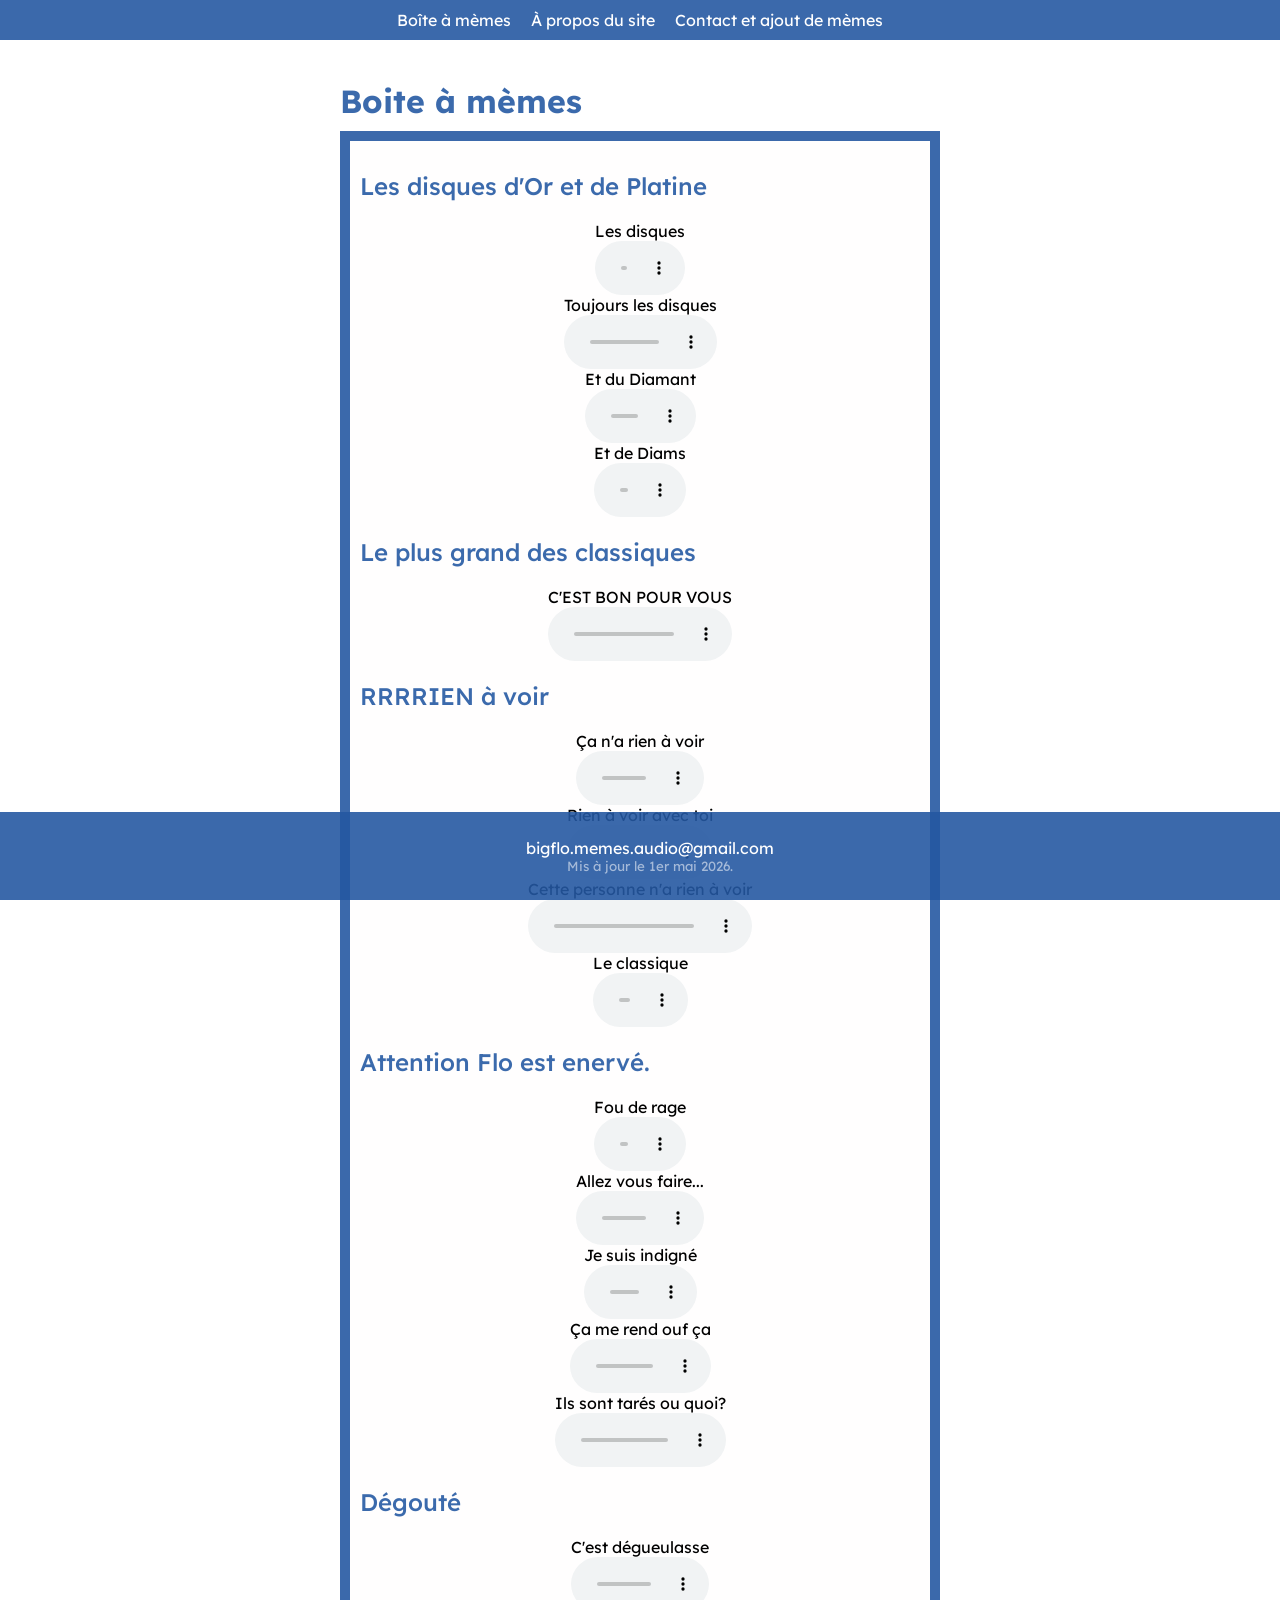
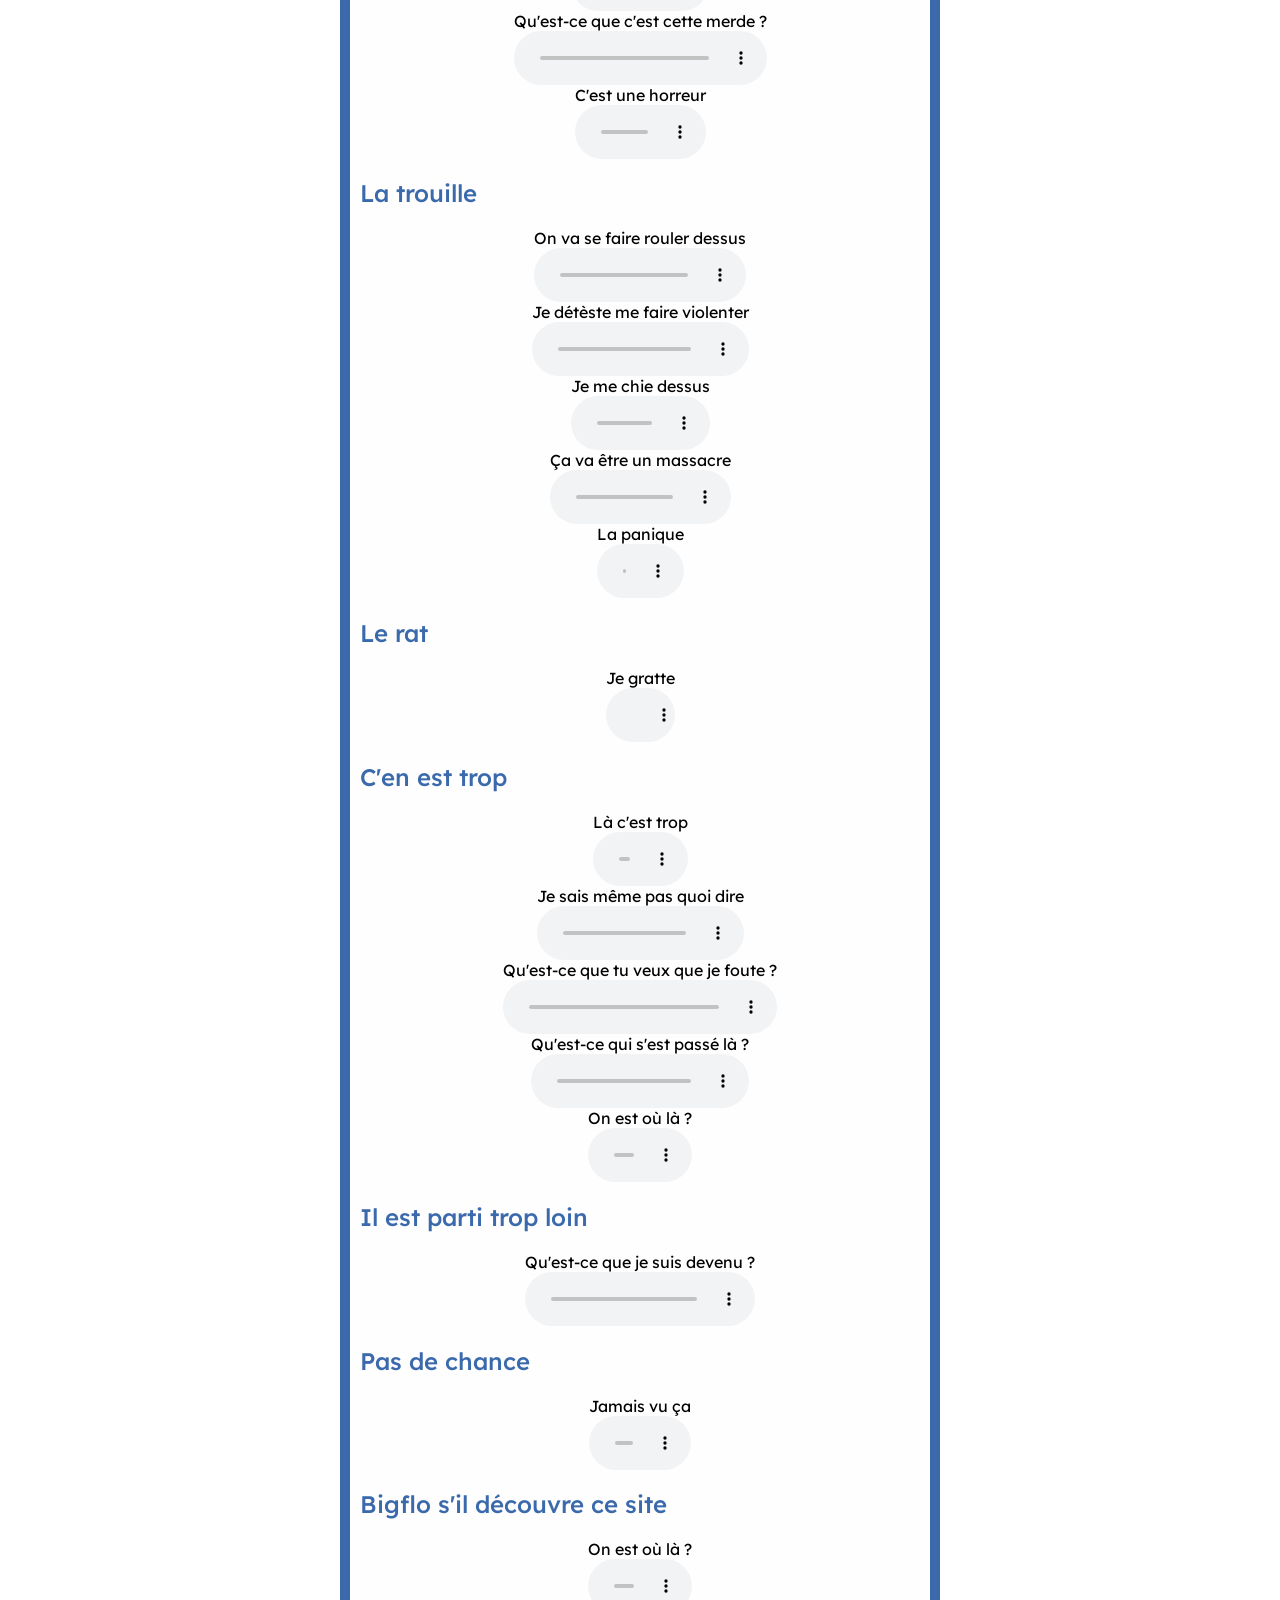
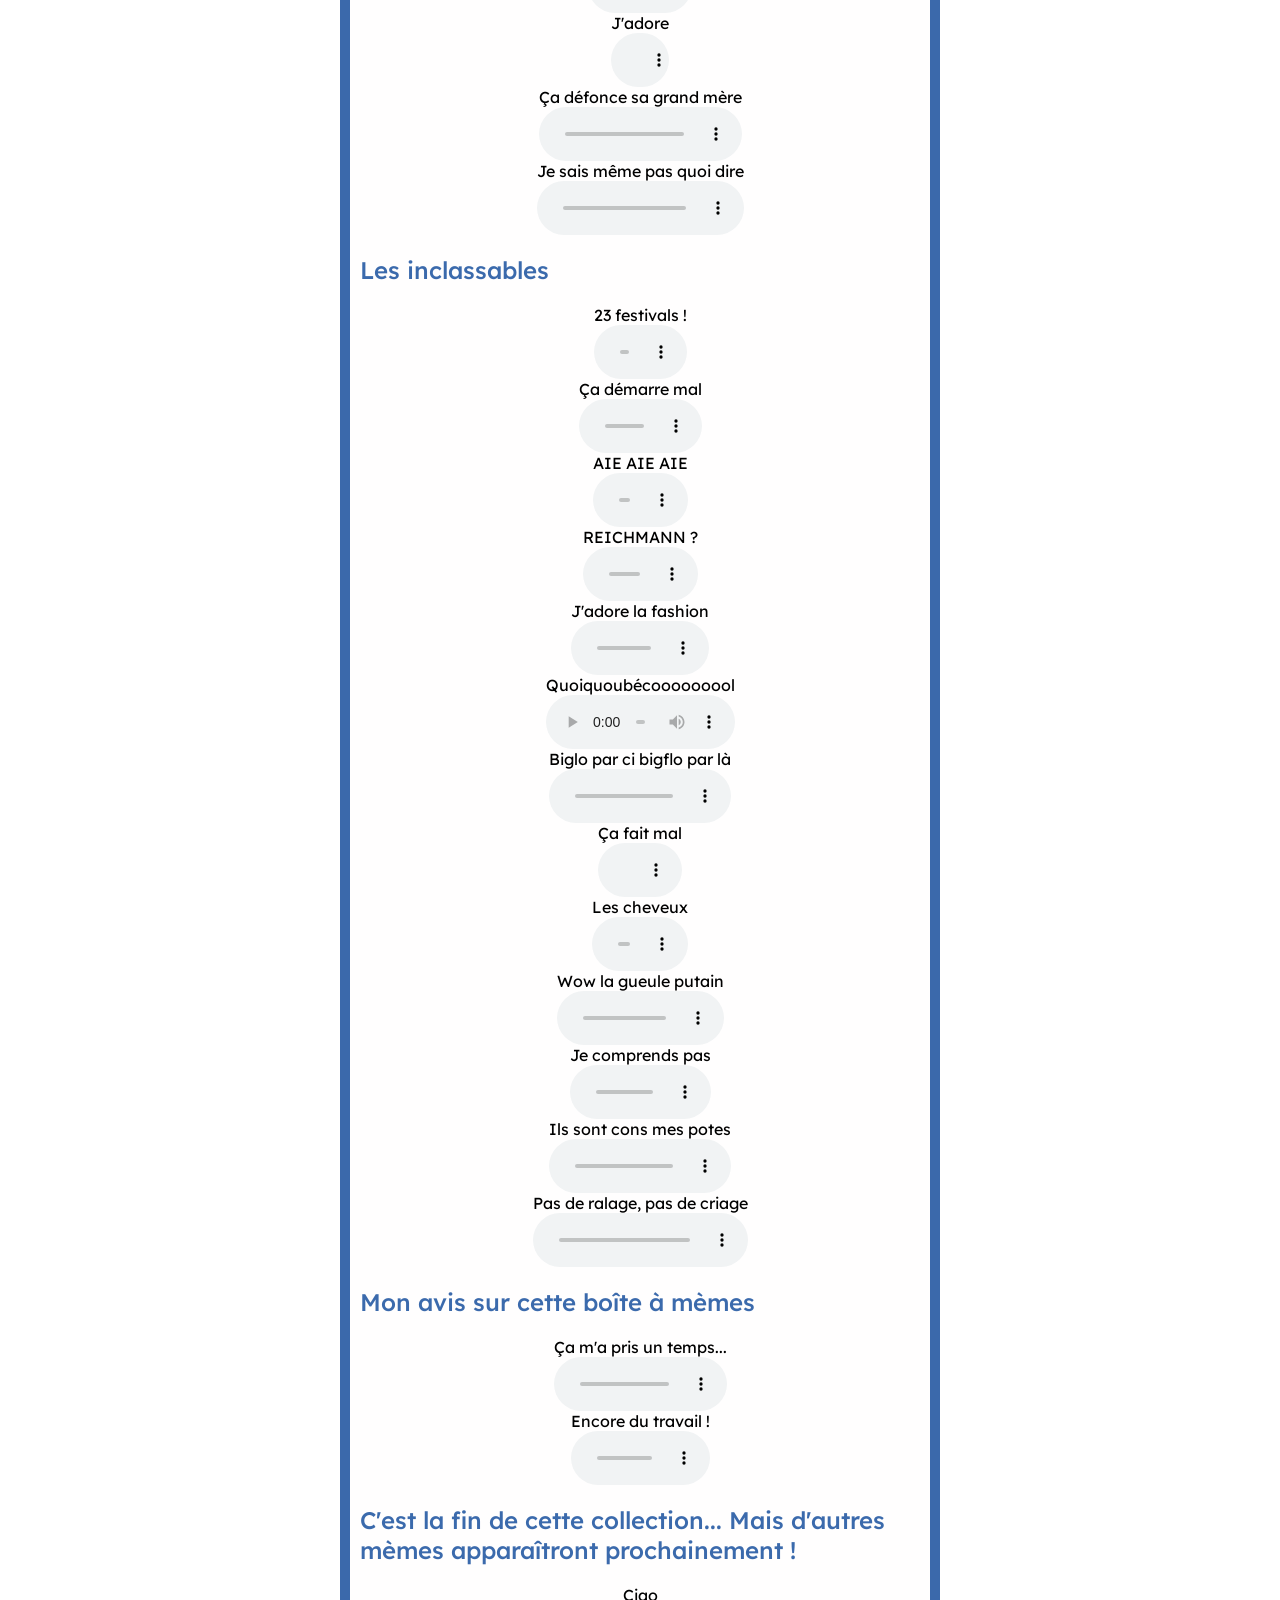
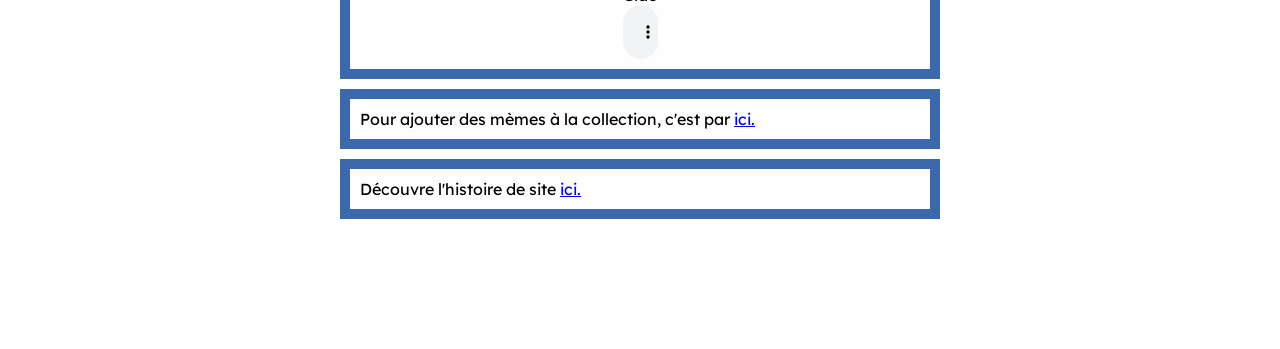
==== index.html @ dd5c03d5 "premier commit" ====
<html lang="fr">

<head>
    <meta charset="UTF-8">
    <meta name="viewport" content="width=device-width, initial-scale=1">
    <!-- options d'affichage: device-width pour largeur de la page = largeur de l’écran, initial-scale=1 → pas de zoom automatique -->
    <title>Bigflo sans contexte</title> <!-- Nom qui apparaitra sur l'onglet du site-->
    <link rel="stylesheet" href="style.css">
    <!--relier fichier de style css au htlm -->
</head>

<body>
    <!-- Barre de navigation : -->
    <nav>
        <div class="onglets">
            <a href="index.html">Boîte à mèmes</a>
            <a href="apropos.html">À propos du site</a><a href="apropos.html#ajout">Contact et ajout de mèmes</a>
        </div>
    </nav>
    <!-- Contenu de la page: -->
    <div class="pagememe">
        <h1 id="titre1">Boite à mèmes</h1>
        <section class="boite">
            <h2 id="titre2"> Les disques d'Or et de Platine</h2>
            <figure>
                <figcaption>Les disques</figcaption>
                <audio controls src="vocaux/Flo Disques  2.mp3"></audio>
            </figure>
            <figure>
                <figcaption>Toujours les disques </figcaption>
                <audio controls src="vocaux/Flo Disque.mp3"></audio>
            </figure>
            <figure>
                <figcaption>Et du Diamant</figcaption>
                <audio controls src="vocaux/Flo toujours disques .mp3"></audio>
            </figure>
            <figure>
                <figcaption>Et de Diams</figcaption>
                <audio controls src="vocaux/ajout 2/disque de diams.m4a"></audio>
            </figure>
            <h2 id="titre2">Le plus grand des classiques</h2>
            <figure>
                <figcaption>C'EST BON POUR VOUS</figcaption>
                <audio controls src="vocaux/Flo C'est Bon Pour Voir.mp3"></audio>
            </figure>
            <h2 id="titre2">RRRRIEN à voir</h2>
            <figure>
                <figcaption>Ça n'a rien à voir</figcaption>
                <audio controls src="vocaux/ajout 2/ca n'a rien à voir.mp3"></audio>
            </figure>
            <figure>
                <figcaption>Rien à voir avec toi</figcaption>
                <audio controls src="vocaux/ajout 2/ca n'a rien à voir avec toi.mp3"></audio>
            </figure>
            <figure>
                <figcaption>Cette personne n'a rien à voir</figcaption>
                <audio controls src="vocaux/ajout 2/cette personne n'a rien à voir.mp3"></audio>
            </figure>
            <figure>
                <figcaption>Le classique</figcaption>
                <audio controls src="vocaux/ajout 2/ca n'a rien à voir.mp3"></audio>
            </figure>
            <h2 id="titre2"> Attention Flo est enervé.</h2>
            <figure>
                <figcaption>Fou de rage</figcaption>
                <audio controls src="vocaux/Flo Fou De Rage.mp3"></audio>
            </figure>
            <figure>
                <figcaption>Allez vous faire...</figcaption>
                <audio controls src="vocaux/Flo Allez Vous Faire.mp3"></audio>
            </figure>
            <figure>
                <figcaption>Je suis indigné</figcaption>
                <audio controls src="vocaux/Flo ça me rend fou .mp3"></audio>
            </figure>
            <figure>
                <figcaption>Ça me rend ouf ça</figcaption>
                <audio controls src="vocaux/Flo Rend Ouf.mp3"></audio>
            </figure>
            <figure>
                <figcaption>Ils sont tarés ou quoi?</figcaption>
                <audio controls src="vocaux/Flo tarés Ou Quoi Kan.mp3"></audio>
            </figure>
            <h2 id="titre2"> Dégouté</h2>
            <figure>
                <figcaption>C'est dégueulasse</figcaption>
                <audio controls src="vocaux/Flo dégueulasse Ça Ptn.mp3"></audio>
            </figure>
            <figure>
                <figcaption>Qu'est-ce que c'est cette merde ?</figcaption>
                <audio controls src="vocaux/Flo Merde.mp3"></audio>
            </figure>
            <figure>
                <figcaption>C'est une horreur</figcaption>
                <audio controls src="vocaux/Flo C'est Une Horreur.mp3"></audio>
            </figure>
            <h2 id="titre2"> La trouille</h2>
            <figure>
                <figcaption>On va se faire rouler dessus</figcaption>
                <audio controls src="vocaux/Flo rouler Dessus.mp3"></audio>
            </figure>
            <figure>
                <figcaption>Je détèste me faire violenter</figcaption>
                <audio controls src="vocaux/Flo déteste violenter .mp3"></audio>
            </figure>
            <figure>
                <figcaption>Je me chie dessus</figcaption>
                <audio controls src="vocaux/Flo Je Me chie Dessus(1).mp3"></audio>
            </figure>
            <figure>
                <figcaption>Ça va être un massacre</figcaption>
                <audio controls src="vocaux/ajout 2/6 ça va être un massacre (1).mp3"></audio>
            </figure>
            <figure>
                <figcaption>La panique</figcaption>
                <audio controls src="vocaux/Flo En Panique Totale.mp3"></audio>
            </figure>
            <h2 id="titre2"> Le rat</h2>
            <figure>
                <figcaption>Je gratte</figcaption>
                <audio controls src="vocaux/Flo je gratte.mp3"></audio>
            </figure>
            <h2 id="titre2"> C'en est trop</h2>
            <figure>
                <figcaption>Là c'est trop</figcaption>
                <audio controls src="vocaux/Flo La C'est Trop La.mp3"></audio>
            </figure>
            <figure>
                <figcaption>Je sais même pas quoi dire</figcaption>
                <audio controls src="vocaux/Flo Je Sais MM Pas Quoi Dire.mp3"></audio>
            </figure>
            <figure>
                <figcaption>Qu'est-ce que tu veux que je foute ?</figcaption>
                <audio controls src="vocaux/Flo Qu'est Ce Que Tu Veux Que Je Foute Avec Ça.mp3"></audio>
            </figure>
            <figure>
                <figcaption>Qu'est-ce qui s'est passé là ?</figcaption>
                <audio controls src="vocaux/Flo qu'est Ce Qui S'est Passé La.mp3"></audio>
            </figure>
            <figure>
                <figcaption>On est où là ?</figcaption>
                <audio controls src="vocaux/Flo Non Mais La On Est Où La.mp3"></audio>
            </figure>
            <h2 id="titre2"> Il est parti trop loin</h2>
            <figure>
                <figcaption>Qu'est-ce que je suis devenu ?</figcaption>
                <audio controls src="vocaux/Flo qu'est ce que je suis devenu .mp3"></audio>
            </figure>
            <h2 id="titre2"> Pas de chance</h2>
            <figure>
                <figcaption>Jamais vu ça</figcaption>
                <audio controls src="vocaux/Flo Jamais Vu Ça.mp3"></audio>
            </figure>
            <h2 id="titre2"> Bigflo s'il découvre ce site</h2>
            <figure>
                <figcaption>On est où là ?</figcaption>
                <audio controls src="vocaux/Flo Non Mais La On Est Où La.mp3"></audio>
            </figure>
            <figure>
                <figcaption>J'adore</figcaption>
                <audio controls src="vocaux/Flo Fou Avec Ça J'adore.mp3"></audio>
            </figure>
            <figure>
                <figcaption>Ça défonce sa grand mère</figcaption>
                <audio controls src="vocaux/Flo Defince Sa Gm.mp3"></audio>
            </figure>
            <figure>
                <figcaption>Je sais même pas quoi dire</figcaption>
                <audio controls src="vocaux/ajout 2/Flo Je Sais MM Pas Quoi Dire.mp3"></audio>
            </figure>
            <h2 id="titre2"> Les inclassables</h2>
            <figure>
                <figcaption>23 festivals !</figcaption>
                <audio controls src="vocaux/Flo 23 Fest.mp3"></audio>
            </figure>
            <figure>
                <figcaption>Ça démarre mal</figcaption>
                <audio controls src="vocaux/ajout 2/Flo Ça Démarre Mal.mp3"></audio>
            </figure>
            <figure>
                <figcaption>AIE AIE AIE</figcaption>
                <audio controls src="vocaux/3 aie aie aie aie aie .mp3"></audio>
            </figure>
            <figure>
                <figcaption>REICHMANN ?</figcaption>
                <audio controls src="vocaux/REICHMANN.mp3"></audio>
            </figure>
            <figure>
                <figcaption>J'adore la fashion</figcaption>
                <audio controls src="vocaux/Flo Fashiob.mp3"></audio>
            </figure>
            <figure>
                <figcaption>Quoiquoubécooooooool</figcaption>
                <audio controls src="vocaux/Flo Cooool.mp3"></audio>
            </figure>
            <figure>
                <figcaption>Biglo par ci bigflo par là</figcaption>
                <audio controls src="vocaux/Flo bigflo par ci par la .mp3"></audio>
            </figure>
            <figure>
                <figcaption>Ça fait mal</figcaption>
                <audio controls src="vocaux/ajout 2/Flo la Ça Fait Mal.mp3"></audio>
            </figure>
            <figure>
                <figcaption>Les cheveux</figcaption>
                <audio controls src="vocaux/Flo Pas Teint Cheveux.mp3"></audio>
            </figure>
            <figure>
                <figcaption>Wow la gueule putain</figcaption>
                <audio controls src="vocaux/ajout 2/wow la gueule putain.mp3"></audio>
            </figure>
            <figure>
                <figcaption>Je comprends pas</figcaption>
                <audio controls src="vocaux/ajout 2/2 je comprends pas.mp3"></audio>
            </figure>
            <figure>
                <figcaption>Ils sont cons mes potes</figcaption>
                <audio controls src="vocaux/Flo Cons Mes Potes.mp3"></audio>
            </figure>
            <figure>
                <figcaption>Pas de ralage, pas de criage</figcaption>
                <audio controls src="vocaux/Flo Pas De Ralage.mp3"></audio>
            </figure>
            <h2 id="titre2"> Mon avis sur cette boîte à mèmes</h2>
            <figure>
                <figcaption>Ça m'a pris un temps...</figcaption>
                <audio controls src="vocaux/Flo Ça M'a Pris Un Tps.mp3"></audio>
            </figure>
            <figure>
                <figcaption>Encore du travail !</figcaption>
                <audio controls src="vocaux/ajout 2/encore du boulot.mp3"></audio>
            </figure>
            <h2 id="titre2"> C'est la fin de cette collection... Mais d'autres mèmes apparaîtront prochainement ! </h2>

            <figure>
                <figcaption>Ciao</figcaption>
                <audio controls src="vocaux/Flo Voilà Ciao.mp3"></audio>
            </figure>
        </section>
        <section class="boite">
            Pour ajouter des mèmes à la collection, c'est par <a href="apropos.html#ajout">ici. </a>
        </section>
        <section class="boite">
            Découvre l'histoire de site <a href="apropos.html">ici. </a>
        </section>
    </div>


    <!-- Pied de page -->
    <footer>
        <p>
            <a class="mail" href="mailto:bigflo.memes.audio@gmail.com">bigflo.memes.audio@gmail.com</a>
            <br>
            <small>Mis à jour le 1er mai 2026.</small>
        </p>
    </footer>
</body>

</html>
---- style.css ----
@import url('https://fonts.googleapis.com/css2?family=Lexend+Deca:wght@100..900&display=swap');

.pagememe {
    width: 100%;
    max-width: 800px;
    margin: 0 auto;
    padding: 20px;
}

figure {
    width: 100%;
    max-width: 600px;
    margin: 0 auto;
}

audio {
    width: 100%;
}

/* Ca c'est pour toute la page visible: */
body {
    background-color: #ffffff;
    padding: 0;
    margin: 0;
    color: #000000;
    font-family: "Lexend Deca", sans-serif;
    padding-bottom: 100px;
    min-height: 100vh;
    display: flex;
    flex-direction: column;
}


.page {
    max-width: 800px;
    /* largeur du bloc */
    margin: 30px auto 100px auto;
    /* en haut| à droite | en bas | à gauche */
    padding: 10px 30px 30px 30px;
    background-color: #f2f2f2;
}

.boite {
    background-color: #fffefec4;
    /* text-align: center;*/
    border: 10px solid #2458a2e4;
    max-width: 600px;
    /* largeur du bloc */
    margin: 10px auto 10px auto;
    /* en haut/ à droite / en bas / à gauche */
    padding: 10px 10px 10px 10px;
}

.boite2 {
    background-color: #2458a2e4;
    /* text-align: center;*/
    max-width: 400px;
    /* largeur du bloc */
    margin: 20px auto 20px auto;
    /* en haut/ à droite / en bas / à gauche */
    padding: 30px 30px 30px 30px;
    color: #ffffff;
}



/* Des marges autour de la page visible */

/* Barre de navigation */
nav {
    display: flex;
    /* on met tous les boutons sur une ligne */
    flex-wrap: wrap;
    /* passage à la ligne s'il y a pas assez de place sur une ligne */
    justify-content: center;
    /* pour centrer les boutons horizontalement */
    position: sticky;
    top: 0;
    background-color: #2458a2e4;
    color: #ffffff;
    margin: 0px 0px;
    /*pour avoir la barre collée au bord */
    width: 100%;
    padding: 10px 20px;
    box-sizing: border-box;
    /*largeur de la barre  */
    /*
    border-top: 5px solid #000000;
    border-bottom: 5px solid #000000;
    /*pour avoir des barres autour de la barre de navigation */

}


nav .onglets {
    cursor: pointer;
    display: flex;
    gap: 20px;
    /* espace entre chaque noms de lien */
}

nav a:hover {
    color: #7900fa;
    /* couleur du texte quand la souris passe sur le lien*/
}

nav a {
    text-decoration: none;
    /*sans ça c'est sousligné*/
    color: #ffffff;
    /*sans ça c'est bleu*/
}

nav .buttons button {
    padding: 20px 20px;
    color: #fff;
    border: none;
    font-size: 20px;
    cursor: pointer;
    /* souris passe en main si sur le bouton*/
    outline: none;
}

/* Fin de la barre de navigation */


figure {
    width: fit-content;
    margin: 0 auto;
    /* centre le bloc entier */
    text-align: left;
    /* texte collé à gauche */
}

.pagememe {
    max-width: 600px;
    margin: auto;
}

h1 {
    margin-bottom: 10px;
}

h1,
h2 {
    color: #2458a2e4;
}

h2 {
    font-weight: 500;
    color: #2458a2e4;
}

header {
    text-align: center;
    /* centre horizontalement le texte */
}

img {
    object-fit: cover;
    vertical-align: middle;
}

.petite {
    width: 100%;
    max-width: 200px;
}

.moyenne {
    width: 100%;
    max-width: 400px;
}

.intermediaire {
    width: 100%;
    max-width: 300px;
}


.colonnes {
    padding: 0 15px;
    display: flex;
    /* parce que c'est un site pour flex (non) */
    flex-wrap: wrap;
    align-items: center;
    justify-content: space-around;
    gap: 5rem;
}

.aboutme {
    flex: 1;
    text-align: justify;

}

/* Fin du header */

/* Pied de page */
footer {
    position: fixed;
    bottom: 0;
    left: 0;
    width: 100%;
    background-color: #2458a2e4;
    color: #ffffff8a;
    text-align: center;
    padding: 10px;

}

footer .mail {
    text-decoration: none;
    /*sans ça c'est sousligné*/
    color: #ffffff;
    /*sans ça c'est bleu*/
}

footer .mail:hover {
    color: #7900fa;
    /* couleur du texte quand la souris passe sur le lien*/
}

h1 {
    color: #2458a2e4;
}

/* Fin du pied de page */

/* version pour les petits ecrans, per ex des telephones: */
@media screen and (max-width: 700px) {

    * {
        box-sizing: border-box;
    }

    html,
    body {
        overflow-x: hidden;
    }

    body {
        background-color: #f2f2f2;
        font-size: 0.8rem;
        padding-top: 50px;
        /* pour compenser la navbarre */
        padding-bottom: 100px;
        /* pour compenser le footer */
    }



    .img-fluid {
        width: 40%;
        height: auto;
        display: block;
        margin: 10px auto;
    }

    nav {
        flex-wrap: wrap;
        /* passage à la ligne s'il y a pas assez de place sur une ligne */
        justify-content: center;
        /* pour centrer les boutons horizontalement */
        justify-content: safe;
        /* pour centrer les boutons horizontalement */
        position: fixed;
        top: 0;
        background-color: #2458a2e4;
        color: #ffffff;
        margin: 0px 0px;
        /*pour avoir la barre collée au bord */
        width: 100%;
        padding: 10px 20px;
        box-sizing: border-box;
        /*largeur de la barre  */
        /*
        border-top: 5px solid #000000;
        border-bottom: 5px solid #000000;
        /*pour avoir des barres autour de la barre de navigation */

    }

    nav .onglets {
        gap: auto;
        /* espace entre chaque noms de lien */
    }

    .boite,
    .boite2 {
        width: 90%;
        max-width: 600px;
        margin: 10px auto;
    }

    .petite {
        width: 100%;
        max-width: 90px;
    }



    .moyenne {
        width: 100%;
        max-width: 400px;
    }

    .intermediaire {
        width: 100%;
        max-width: 300px;
    }



    .colonnes {

        padding: 0 15px;
        display: flex;
        /* parce que c'est un site pour flex (non) */
        flex-wrap: wrap;
        align-items: center;
        justify-content: space-around;
        gap: 1rem;
    }



    .caseintro h1,
    .caseintro h2 {
        font-size: 0.9rem;
    }


    .page {
        width: 100%;
        max-width: 100%;
        padding: 15px;
        margin: 0;
    }

}
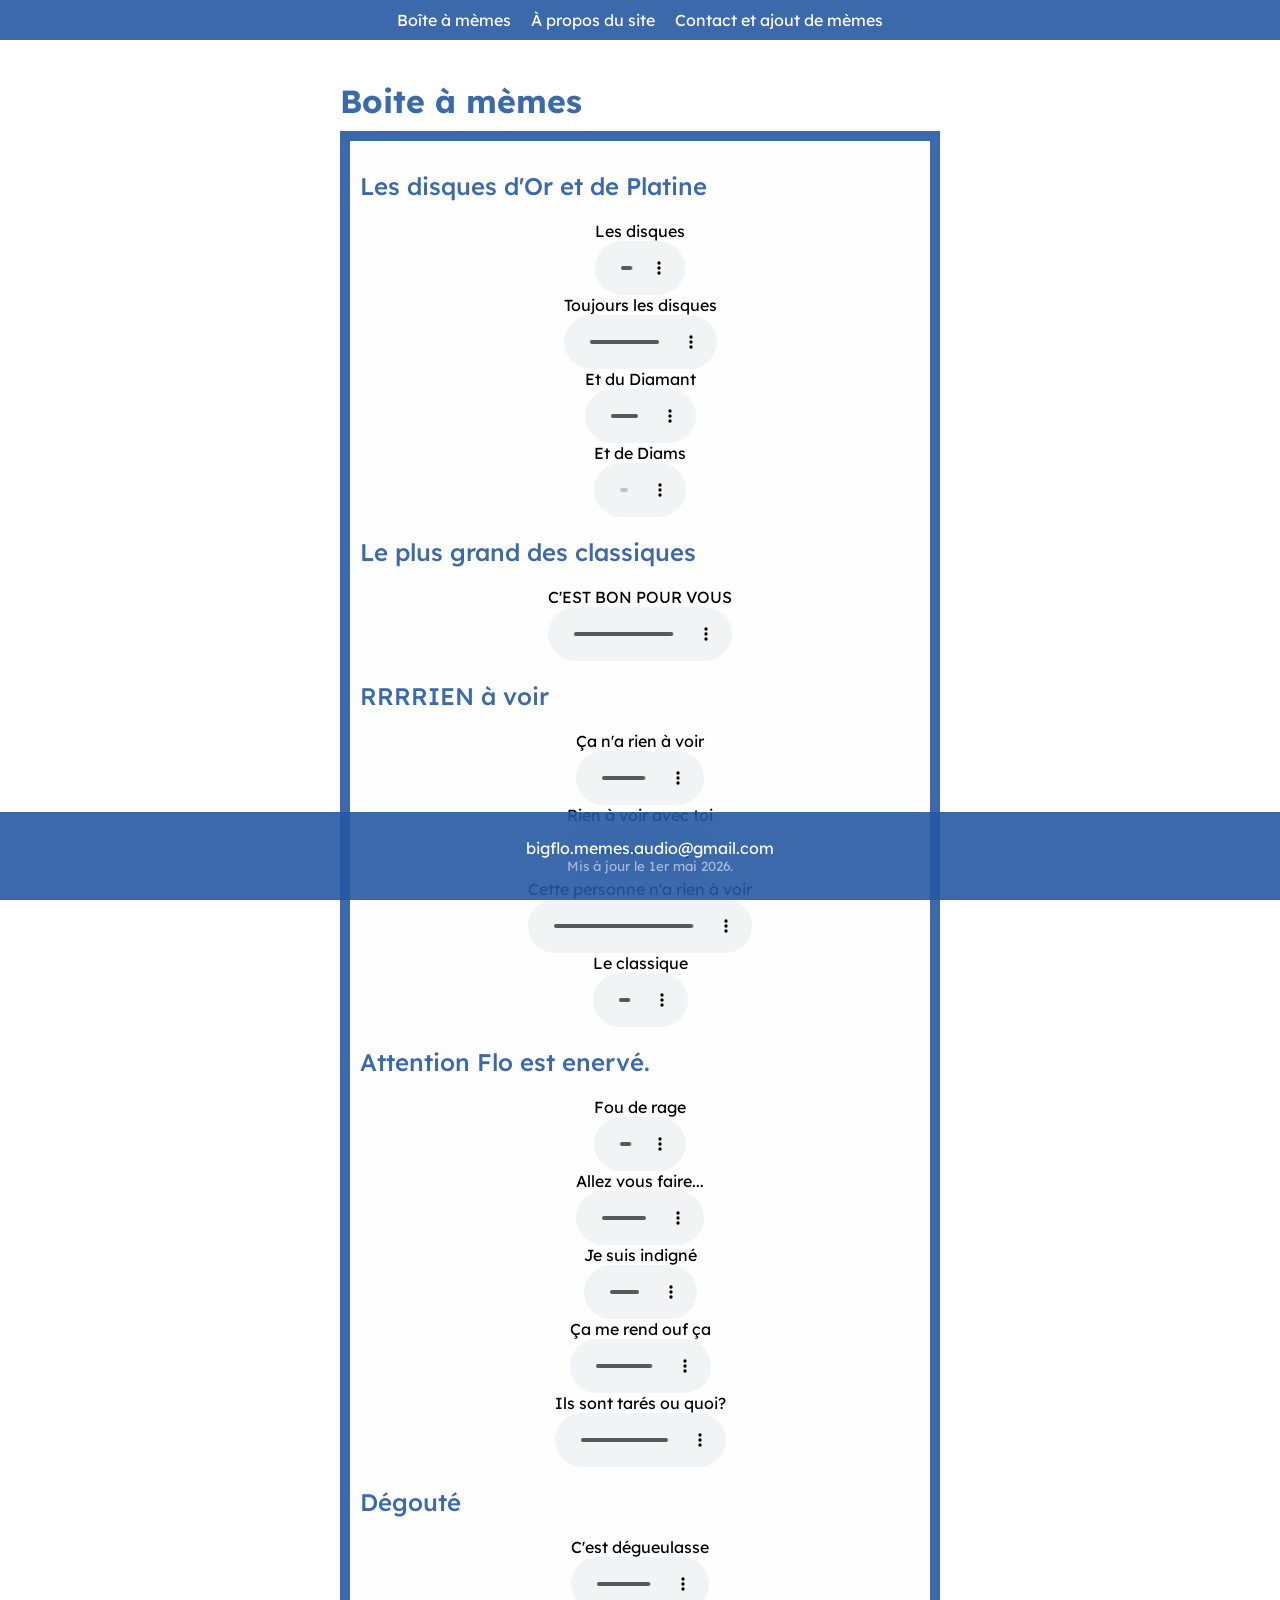
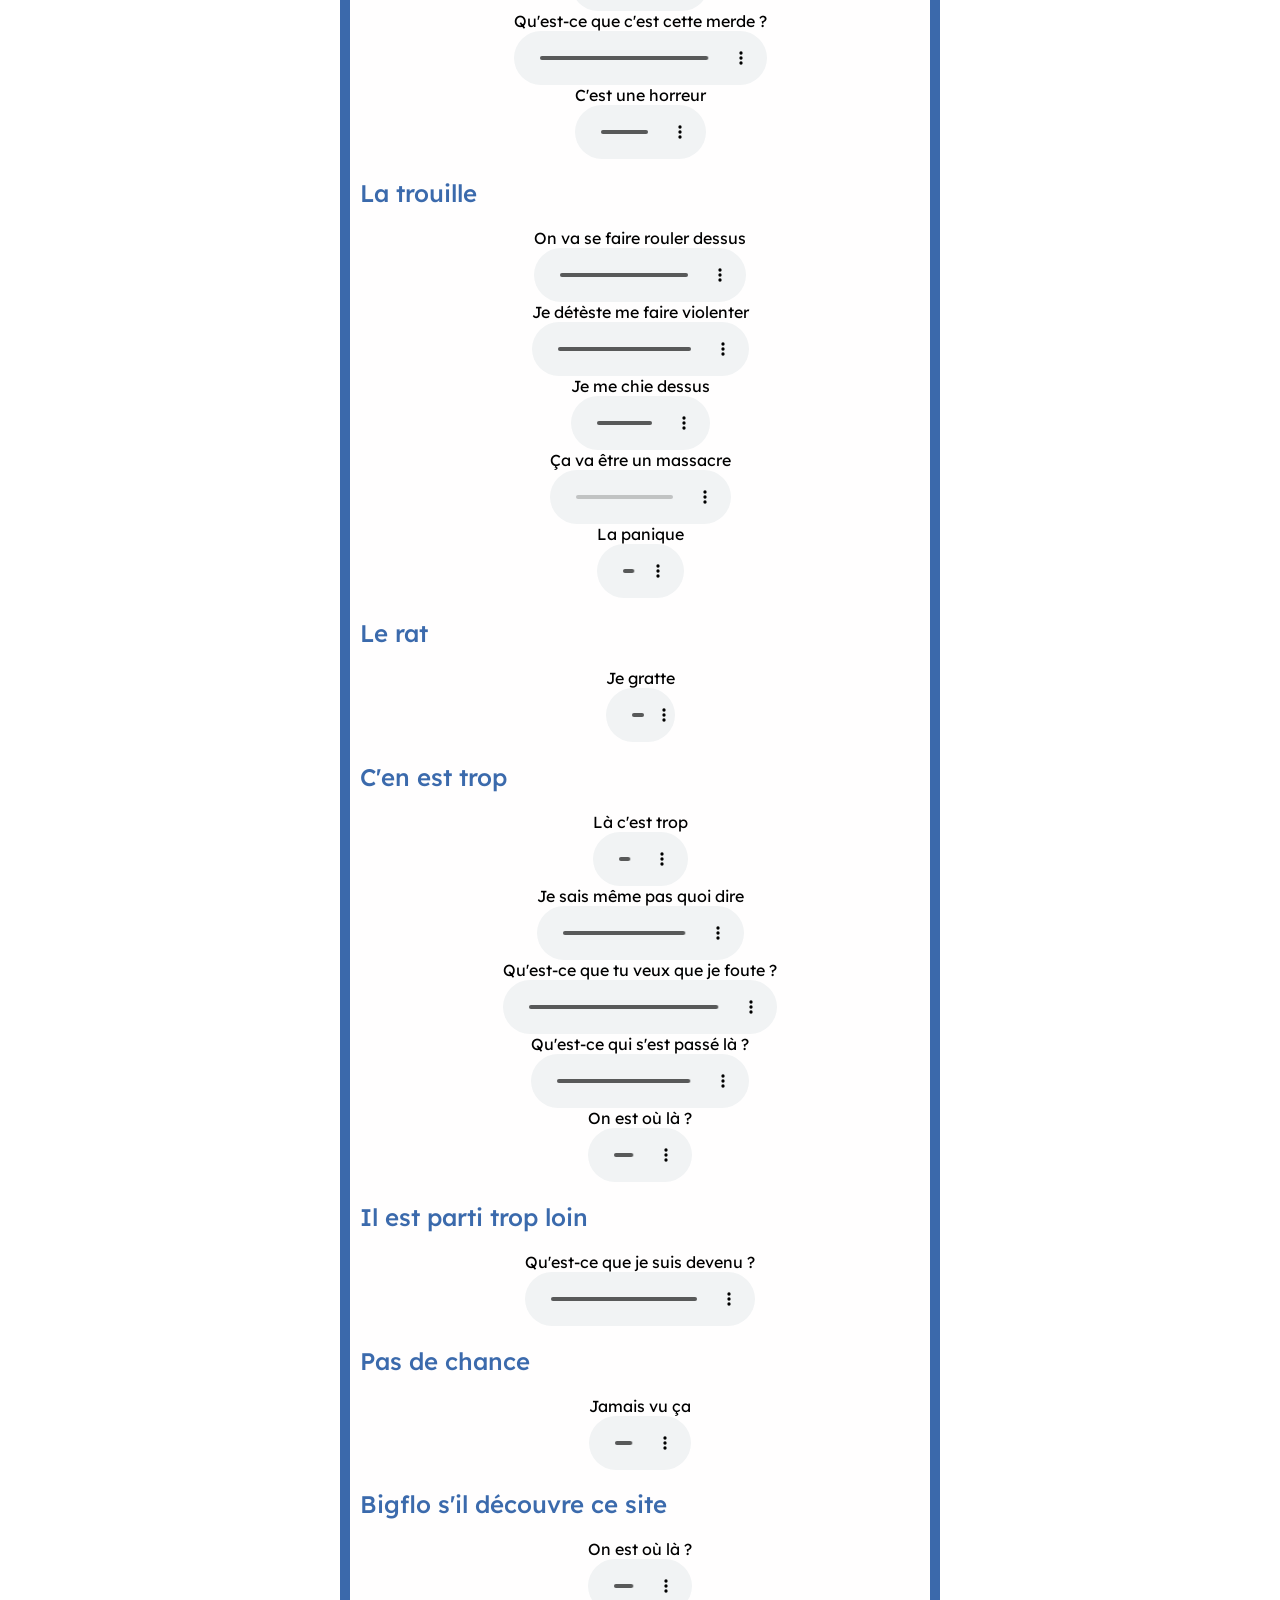
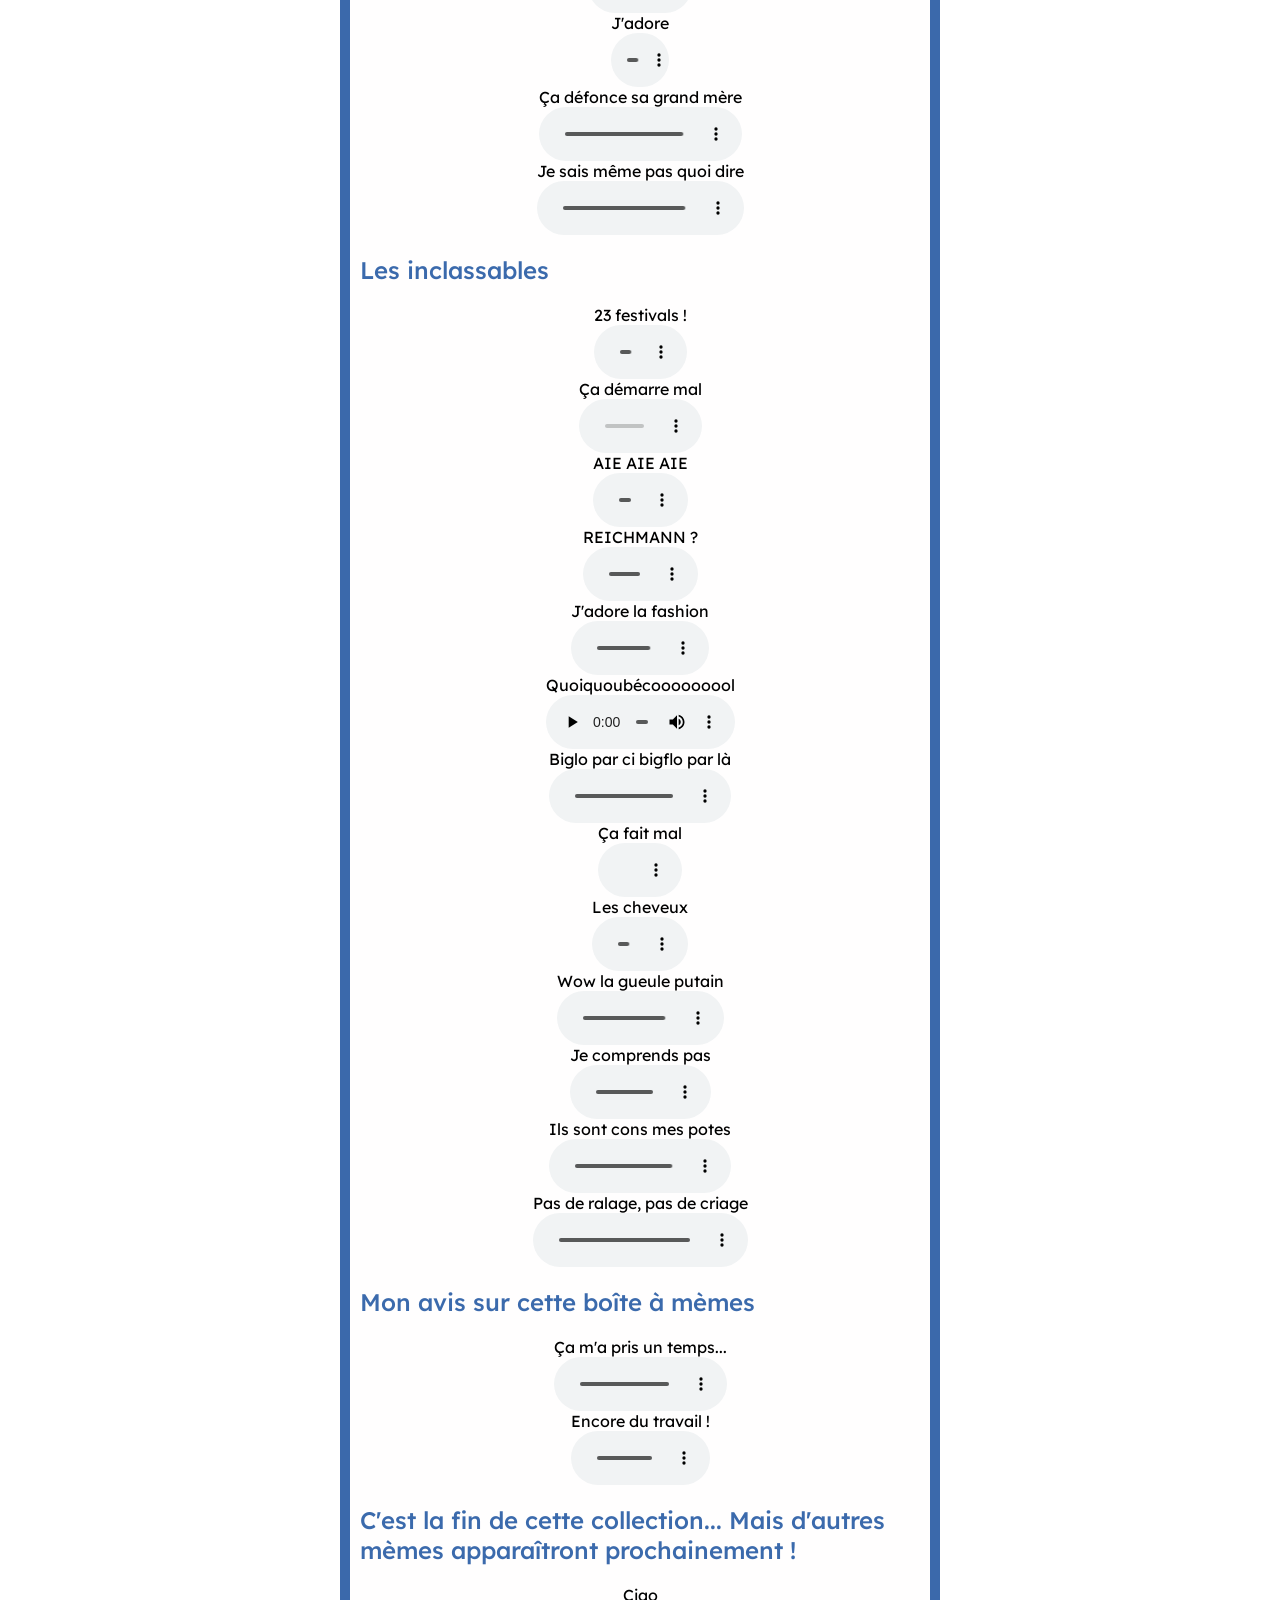
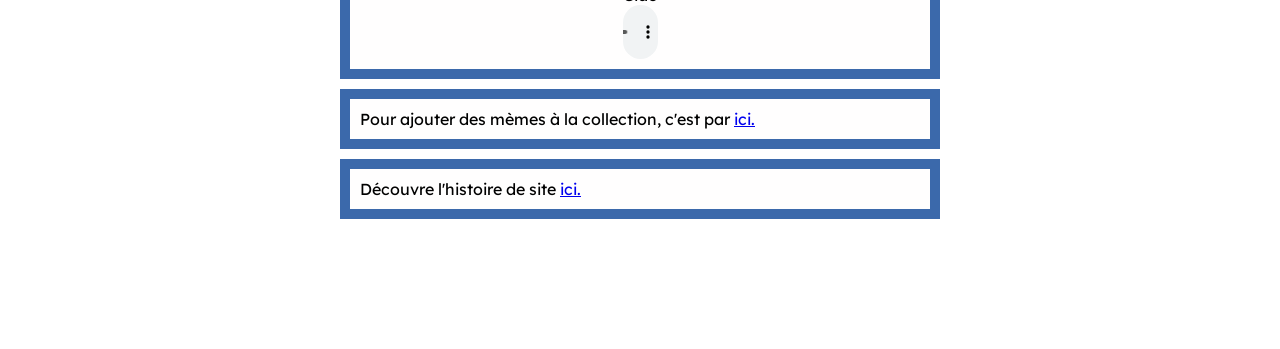
==== commit aff6a88a: "site v2" ====
--- a/index.html
+++ b/index.html
@@ -36,7 +36,7 @@
             </figure>
             <figure>
                 <figcaption>Et de Diams</figcaption>
-                <audio controls src="vocaux/ajout 2/disque de diams.m4a"></audio>
+                <audio controls src="vocaux/disque de diams.m4a"></audio>
             </figure>
             <h2 id="titre2">Le plus grand des classiques</h2>
             <figure>
@@ -46,19 +46,19 @@
             <h2 id="titre2">RRRRIEN à voir</h2>
             <figure>
                 <figcaption>Ça n'a rien à voir</figcaption>
-                <audio controls src="vocaux/ajout 2/ca n'a rien à voir.mp3"></audio>
+                <audio controls src="vocaux/ca n'a rien à voir.mp3"></audio>
             </figure>
             <figure>
                 <figcaption>Rien à voir avec toi</figcaption>
-                <audio controls src="vocaux/ajout 2/ca n'a rien à voir avec toi.mp3"></audio>
+                <audio controls src="vocaux/ca n'a rien à voir avec toi.mp3"></audio>
             </figure>
             <figure>
                 <figcaption>Cette personne n'a rien à voir</figcaption>
-                <audio controls src="vocaux/ajout 2/cette personne n'a rien à voir.mp3"></audio>
+                <audio controls src="vocaux/cette personne n'a rien à voir.mp3"></audio>
             </figure>
             <figure>
                 <figcaption>Le classique</figcaption>
-                <audio controls src="vocaux/ajout 2/ca n'a rien à voir.mp3"></audio>
+                <audio controls src="vocaux/ca n'a rien à voir.mp3"></audio>
             </figure>
             <h2 id="titre2"> Attention Flo est enervé.</h2>
             <figure>
@@ -109,7 +109,7 @@
             </figure>
             <figure>
                 <figcaption>Ça va être un massacre</figcaption>
-                <audio controls src="vocaux/ajout 2/6 ça va être un massacre (1).mp3"></audio>
+                <audio controls src="vocaux/6 ça va être un massacre (1).mp3"></audio>
             </figure>
             <figure>
                 <figcaption>La panique</figcaption>
@@ -166,7 +166,7 @@
             </figure>
             <figure>
                 <figcaption>Je sais même pas quoi dire</figcaption>
-                <audio controls src="vocaux/ajout 2/Flo Je Sais MM Pas Quoi Dire.mp3"></audio>
+                <audio controls src="vocaux/Flo Je Sais MM Pas Quoi Dire.mp3"></audio>
             </figure>
             <h2 id="titre2"> Les inclassables</h2>
             <figure>
@@ -175,7 +175,7 @@
             </figure>
             <figure>
                 <figcaption>Ça démarre mal</figcaption>
-                <audio controls src="vocaux/ajout 2/Flo Ça Démarre Mal.mp3"></audio>
+                <audio controls src="vocaux/Flo Ça Démarre Mal.mp3"></audio>
             </figure>
             <figure>
                 <figcaption>AIE AIE AIE</figcaption>
@@ -199,7 +199,7 @@
             </figure>
             <figure>
                 <figcaption>Ça fait mal</figcaption>
-                <audio controls src="vocaux/ajout 2/Flo la Ça Fait Mal.mp3"></audio>
+                <audio controls src="vocaux/Flo la Ça Fait Mal.mp3"></audio>
             </figure>
             <figure>
                 <figcaption>Les cheveux</figcaption>
@@ -207,11 +207,11 @@
             </figure>
             <figure>
                 <figcaption>Wow la gueule putain</figcaption>
-                <audio controls src="vocaux/ajout 2/wow la gueule putain.mp3"></audio>
+                <audio controls src="vocaux/wow la gueule putain.mp3"></audio>
             </figure>
             <figure>
                 <figcaption>Je comprends pas</figcaption>
-                <audio controls src="vocaux/ajout 2/2 je comprends pas.mp3"></audio>
+                <audio controls src="vocaux/2 je comprends pas.mp3"></audio>
             </figure>
             <figure>
                 <figcaption>Ils sont cons mes potes</figcaption>
@@ -228,7 +228,7 @@
             </figure>
             <figure>
                 <figcaption>Encore du travail !</figcaption>
-                <audio controls src="vocaux/ajout 2/encore du boulot.mp3"></audio>
+                <audio controls src="vocaux/encore du boulot.mp3"></audio>
             </figure>
             <h2 id="titre2"> C'est la fin de cette collection... Mais d'autres mèmes apparaîtront prochainement ! </h2>
 
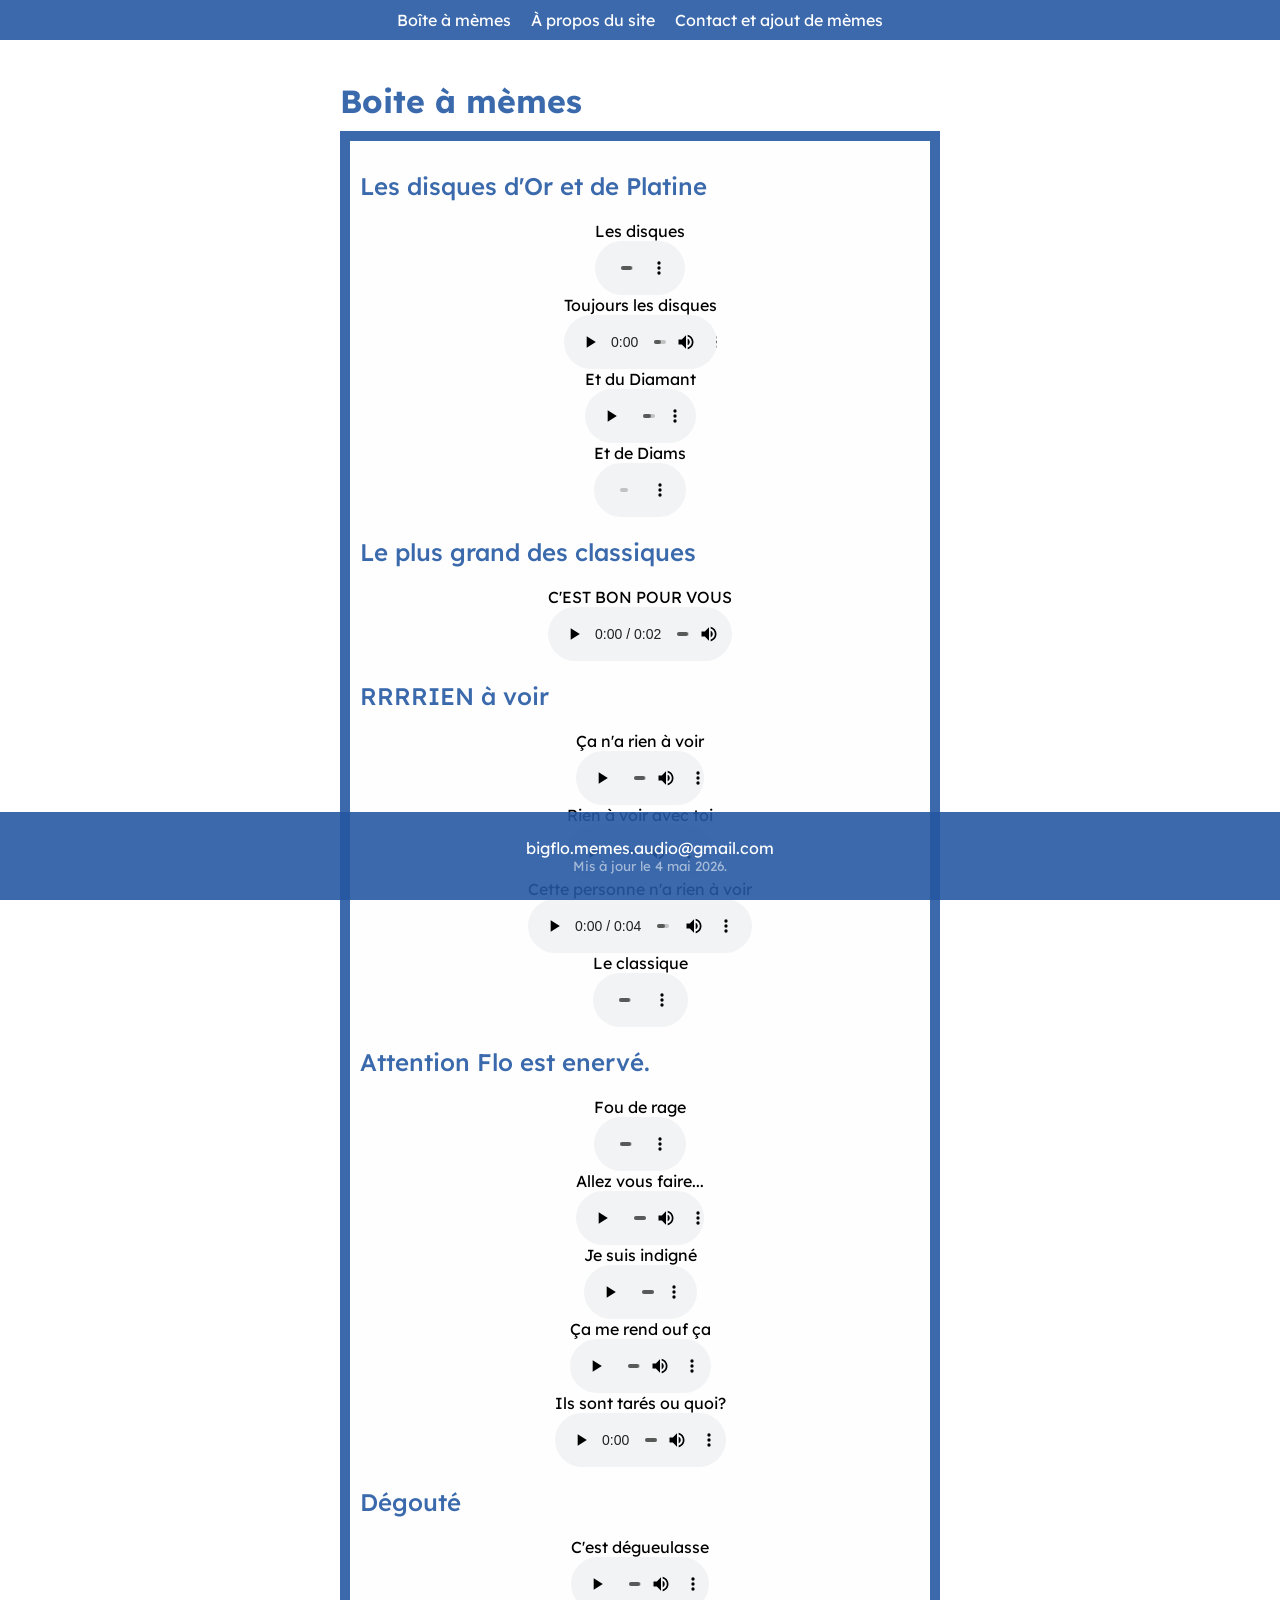
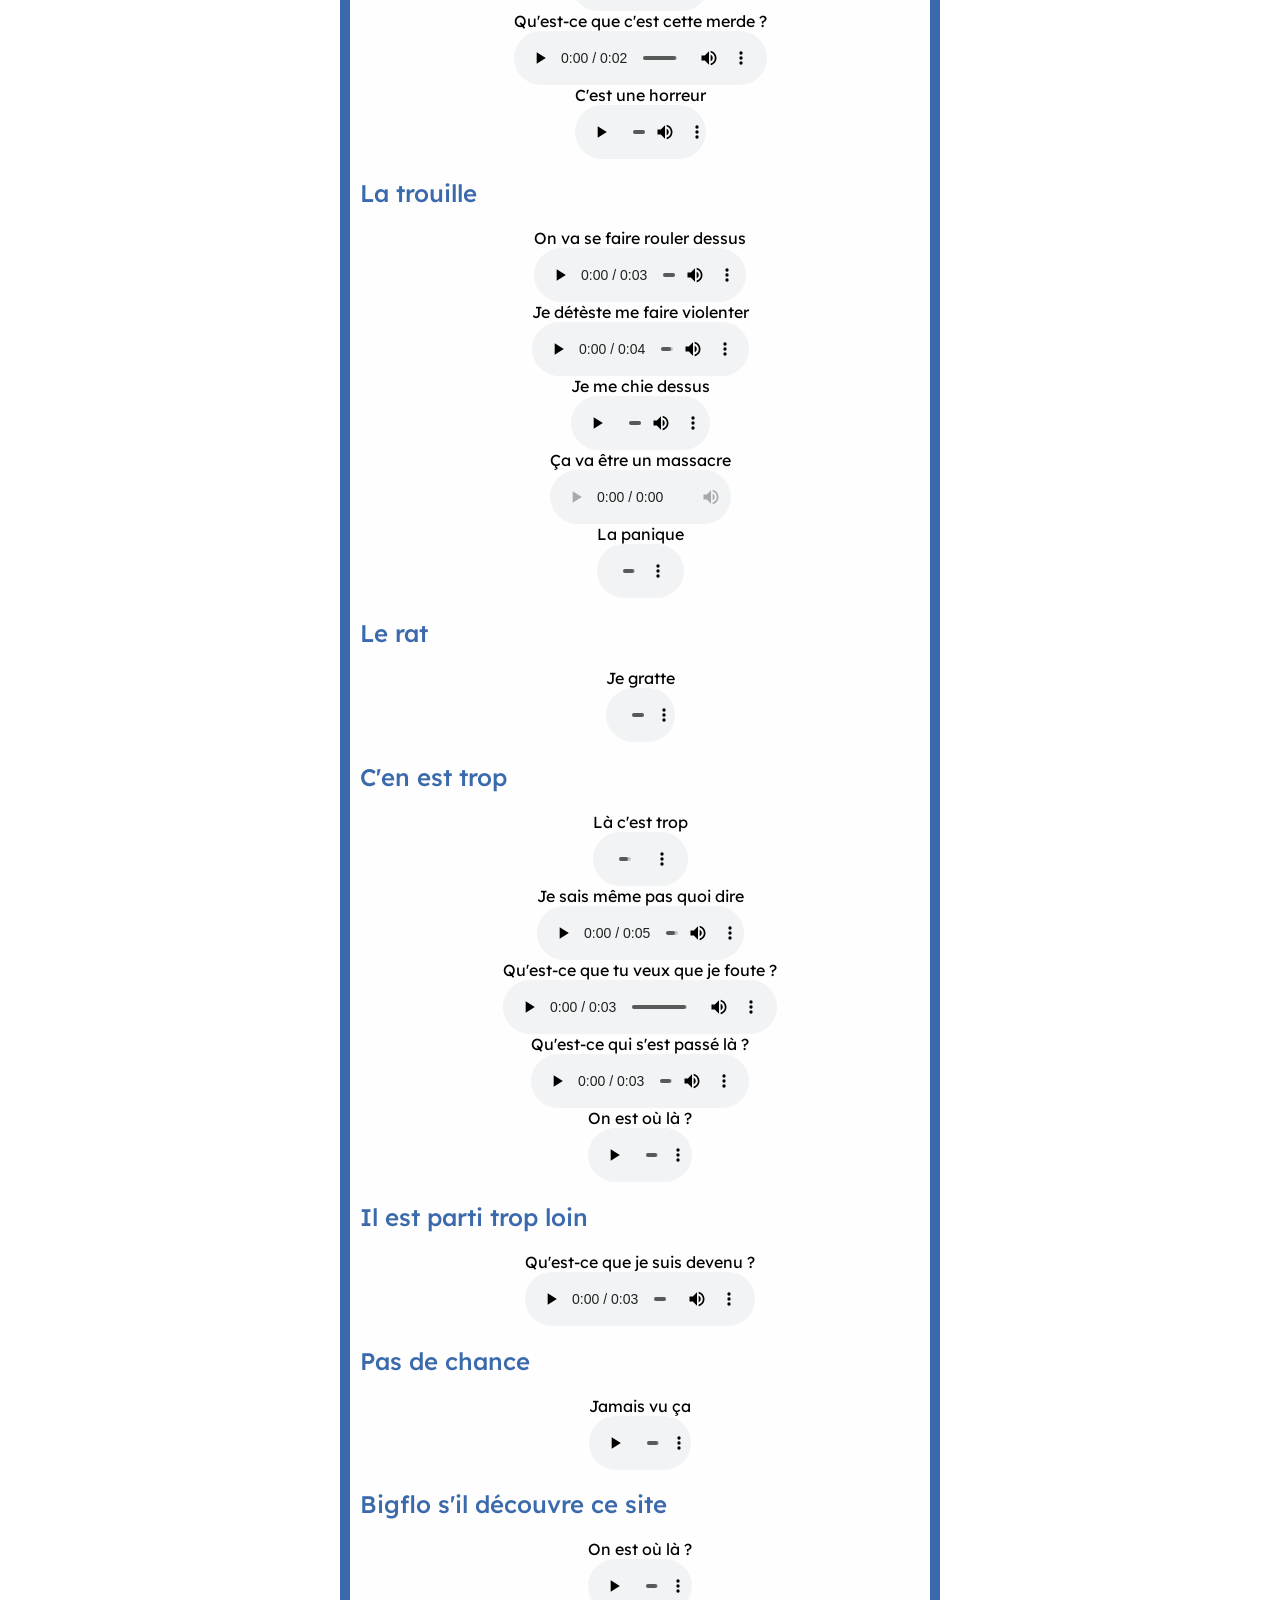
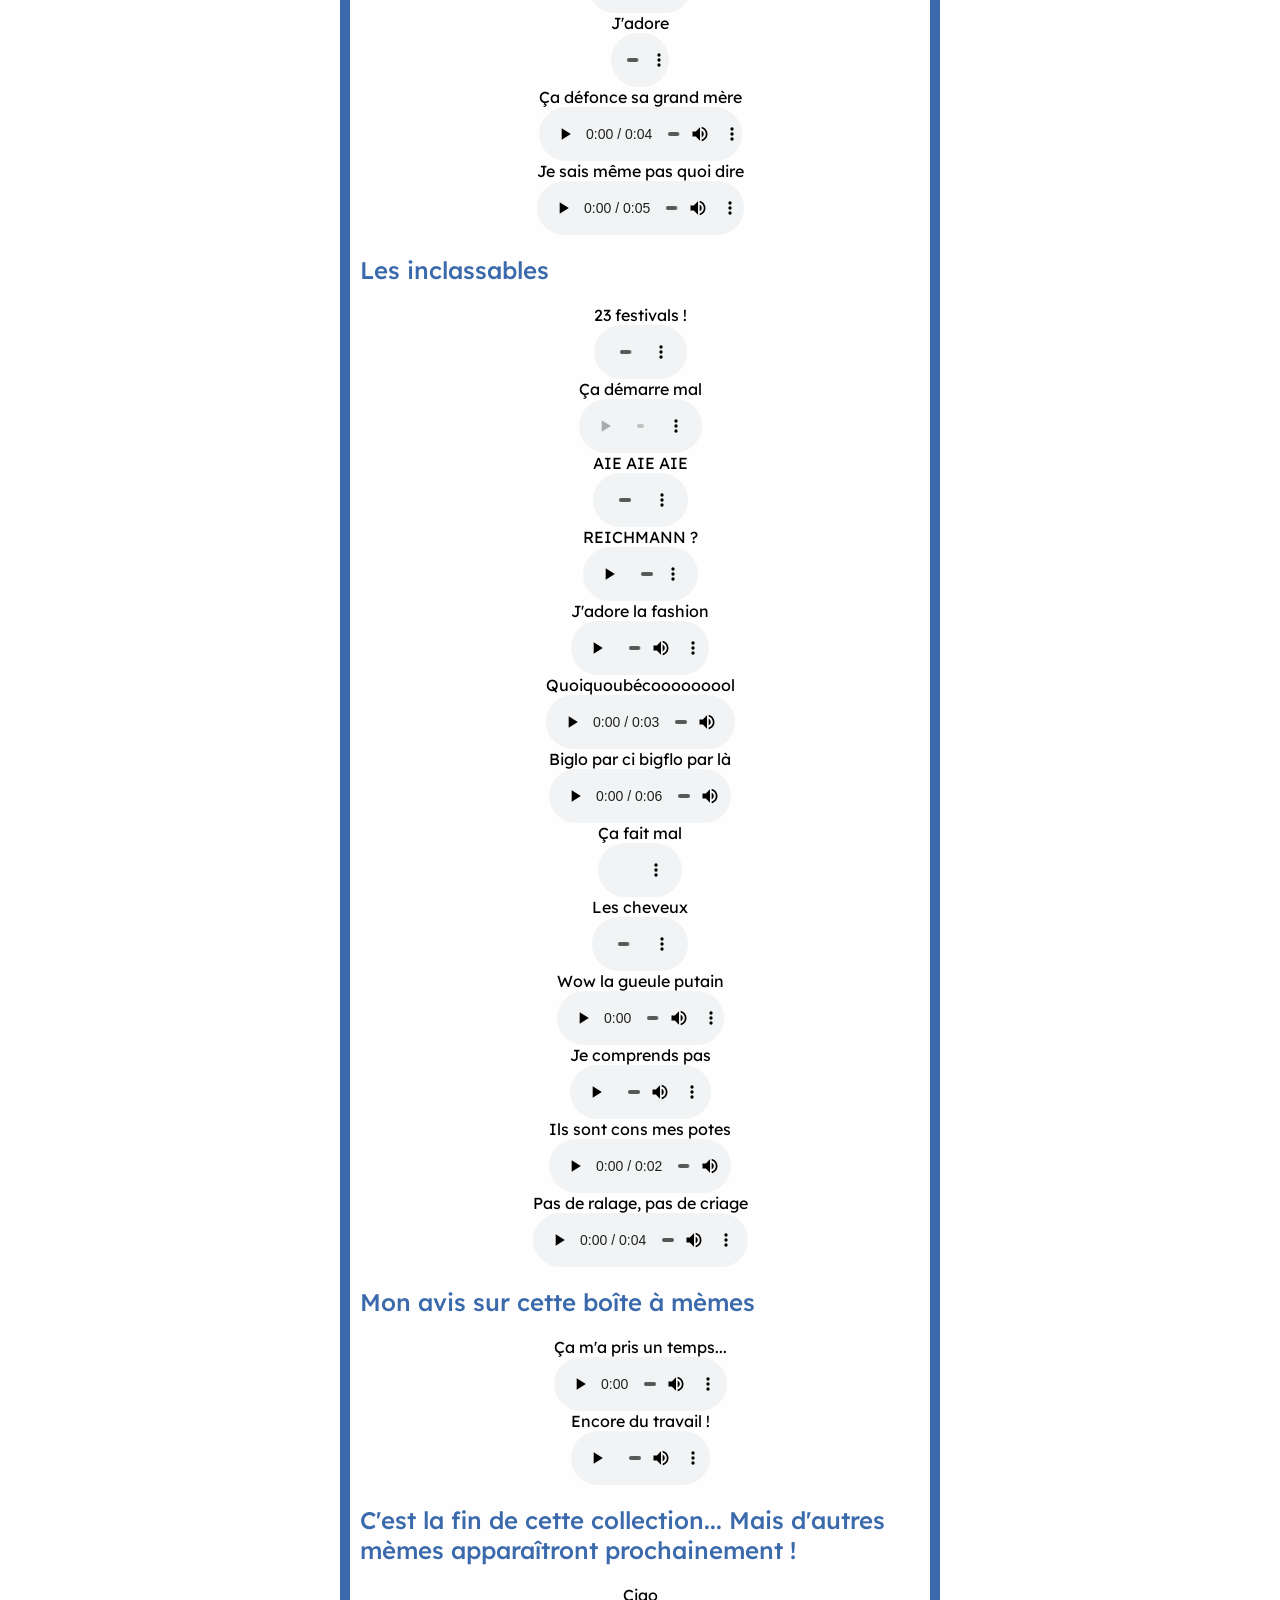
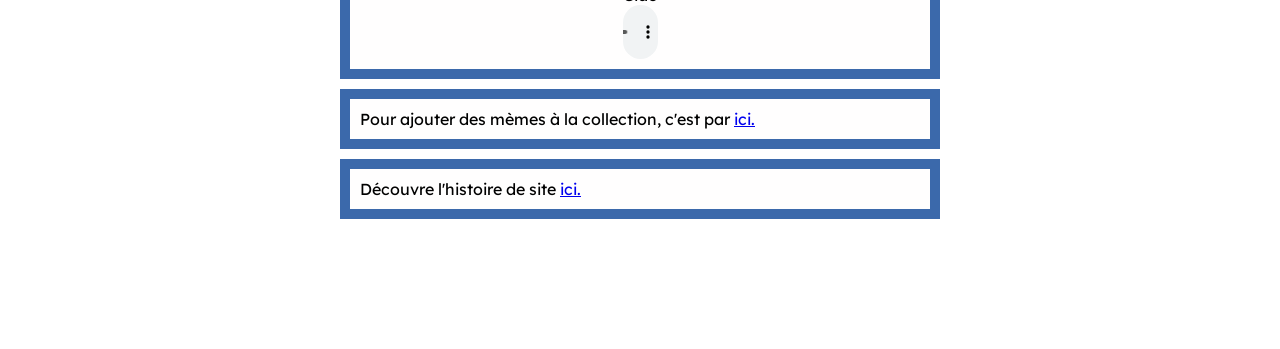
==== commit d8efab24: "Update index.html" ====
--- a/index.html
+++ b/index.html
@@ -251,9 +251,9 @@
         <p>
             <a class="mail" href="mailto:bigflo.memes.audio@gmail.com">bigflo.memes.audio@gmail.com</a>
             <br>
-            <small>Mis à jour le 1er mai 2026.</small>
+            <small>Mis à jour le 4 mai 2026.</small>
         </p>
     </footer>
 </body>
 
-</html>+</html>
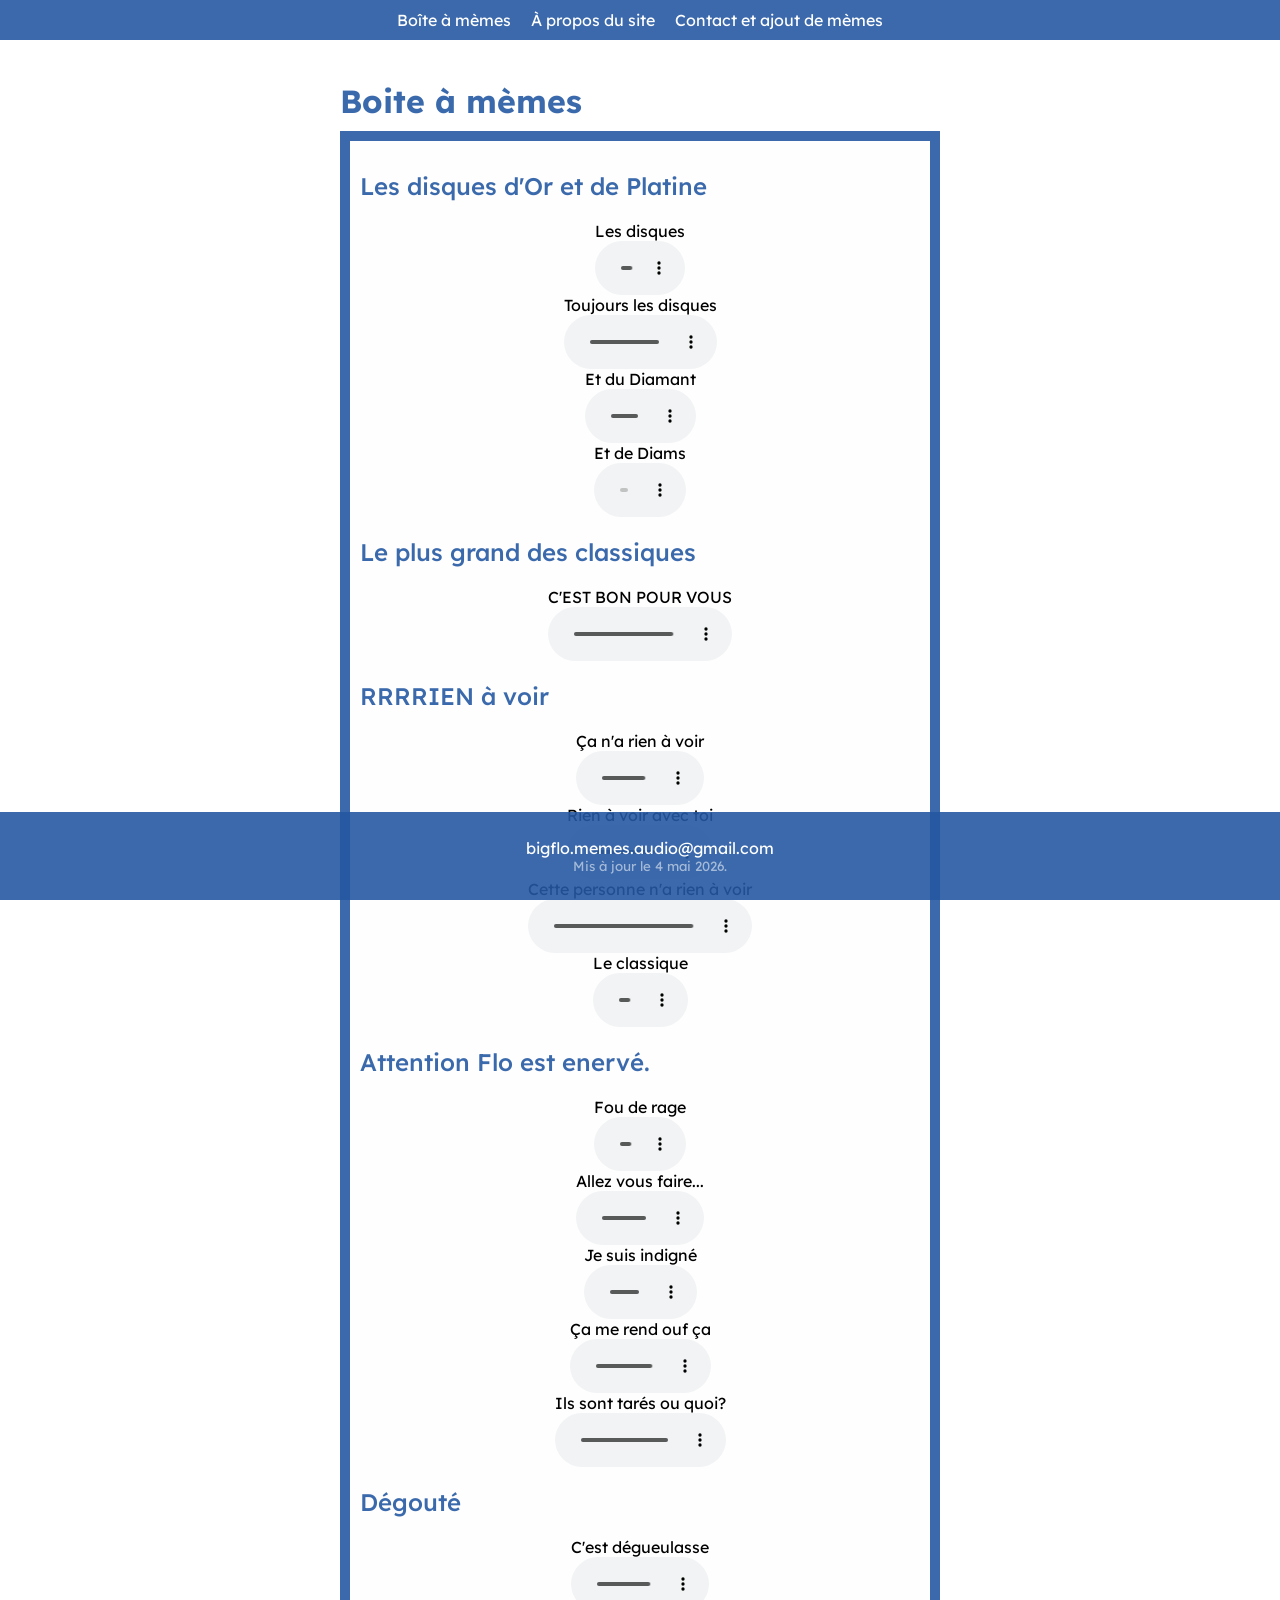
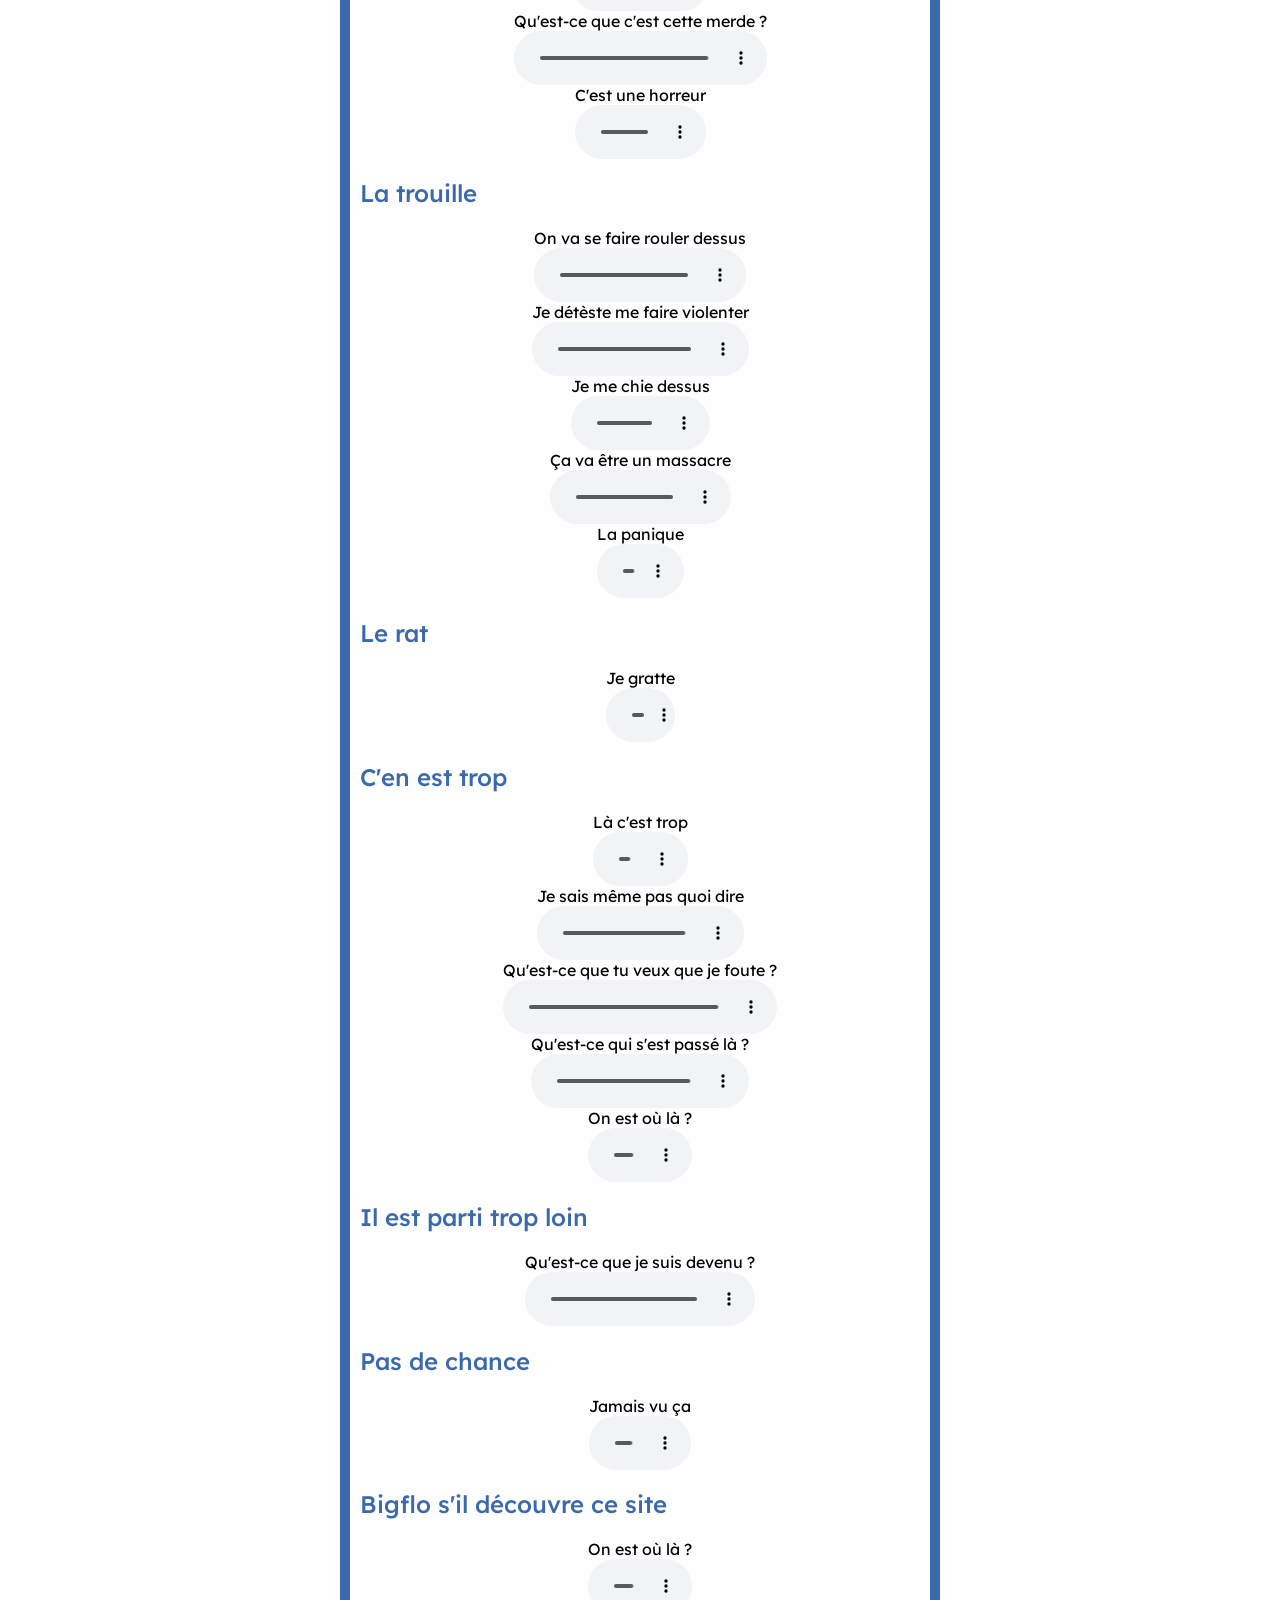
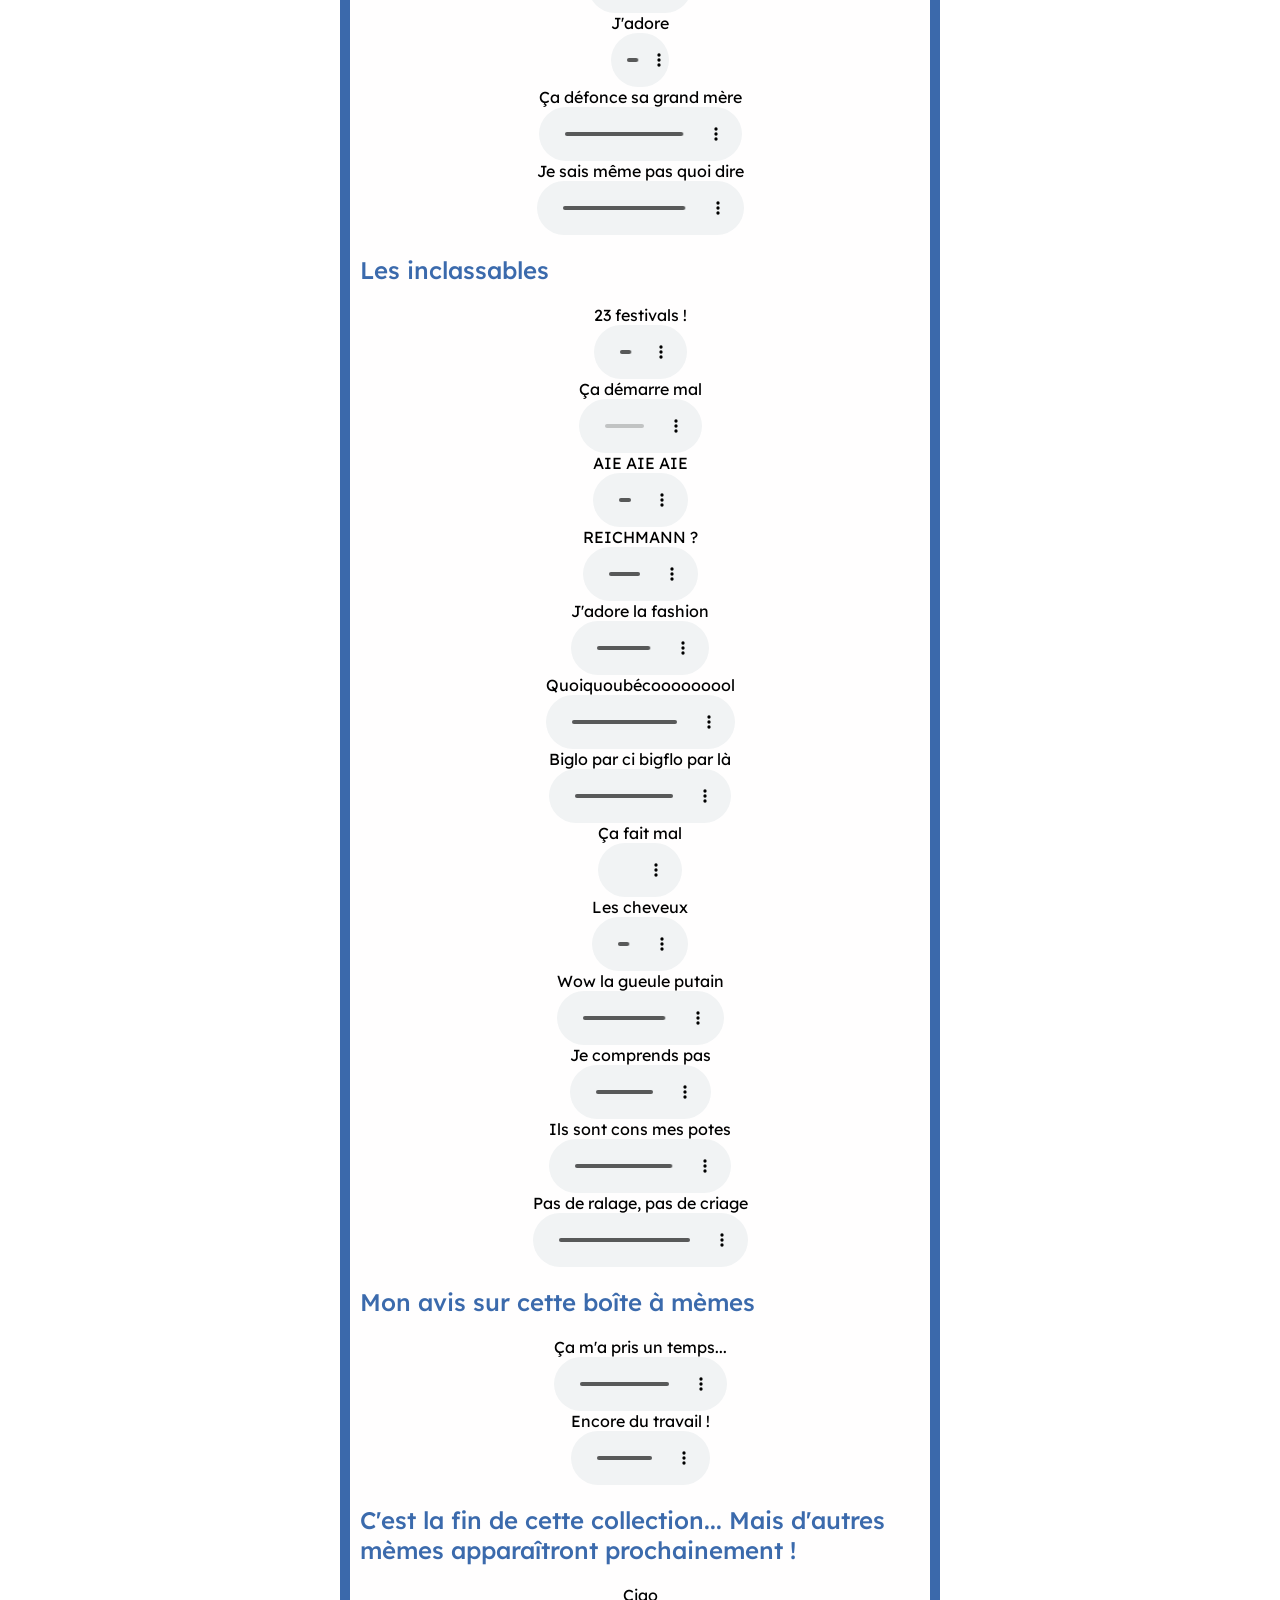
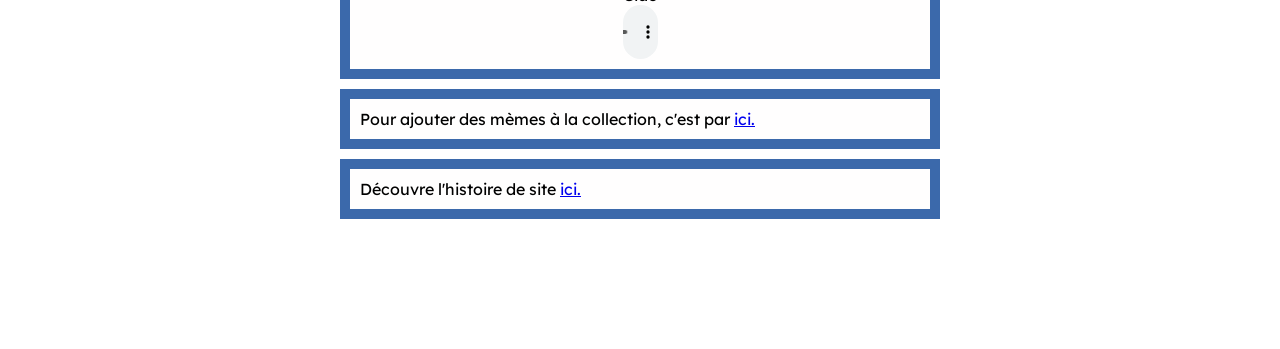
==== commit 4afc9cd9: "Update index.html" ====
--- a/index.html
+++ b/index.html
@@ -109,7 +109,7 @@
             </figure>
             <figure>
                 <figcaption>Ça va être un massacre</figcaption>
-                <audio controls src="vocaux/6 ça va être un massacre (1).mp3"></audio>
+                <audio controls src="vocaux/Flo Massacre.mp3"></audio>
             </figure>
             <figure>
                 <figcaption>La panique</figcaption>
--- a/style.css
+++ b/style.css
@@ -337,4 +337,11 @@
         margin: 0;
     }
 
-}+    figure {
+    width: 100%;
+    max-width: 600px;
+    margin: 0 auto;
+    text-align: center;
+}
+
+}
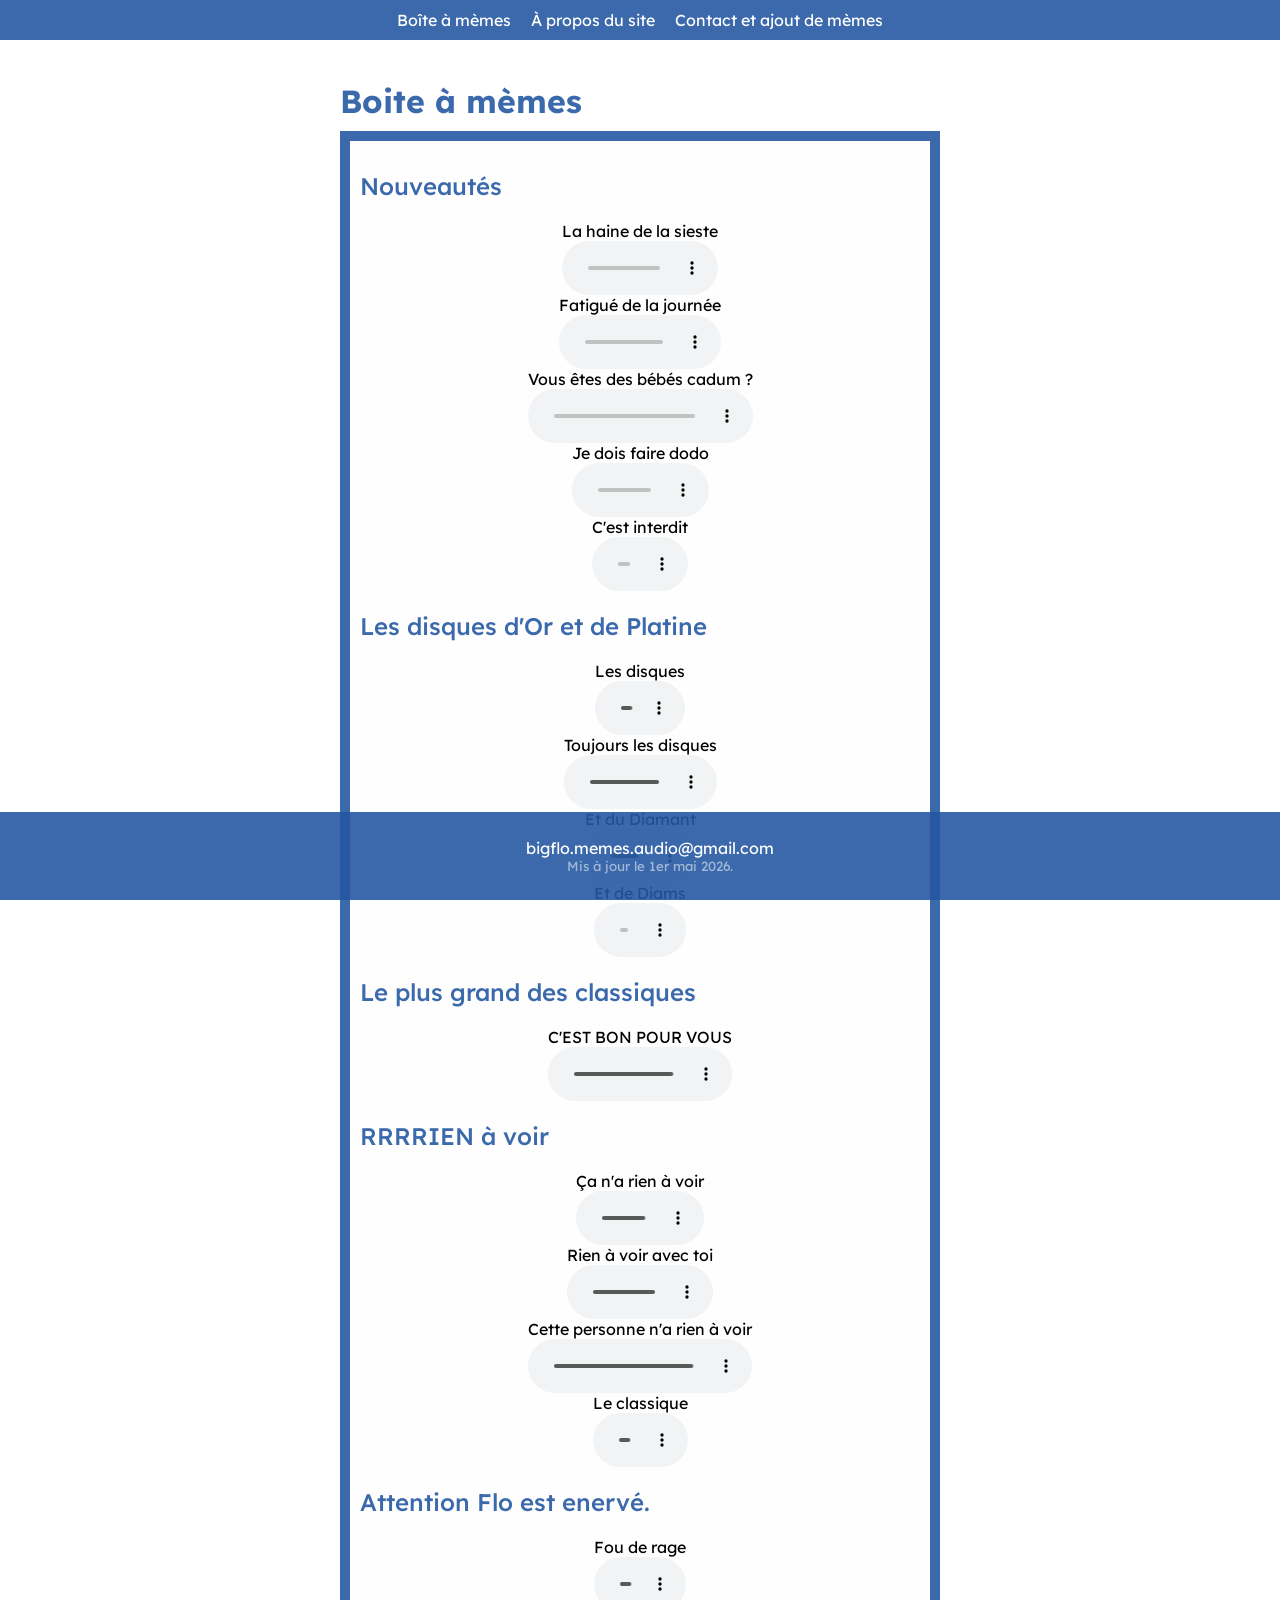
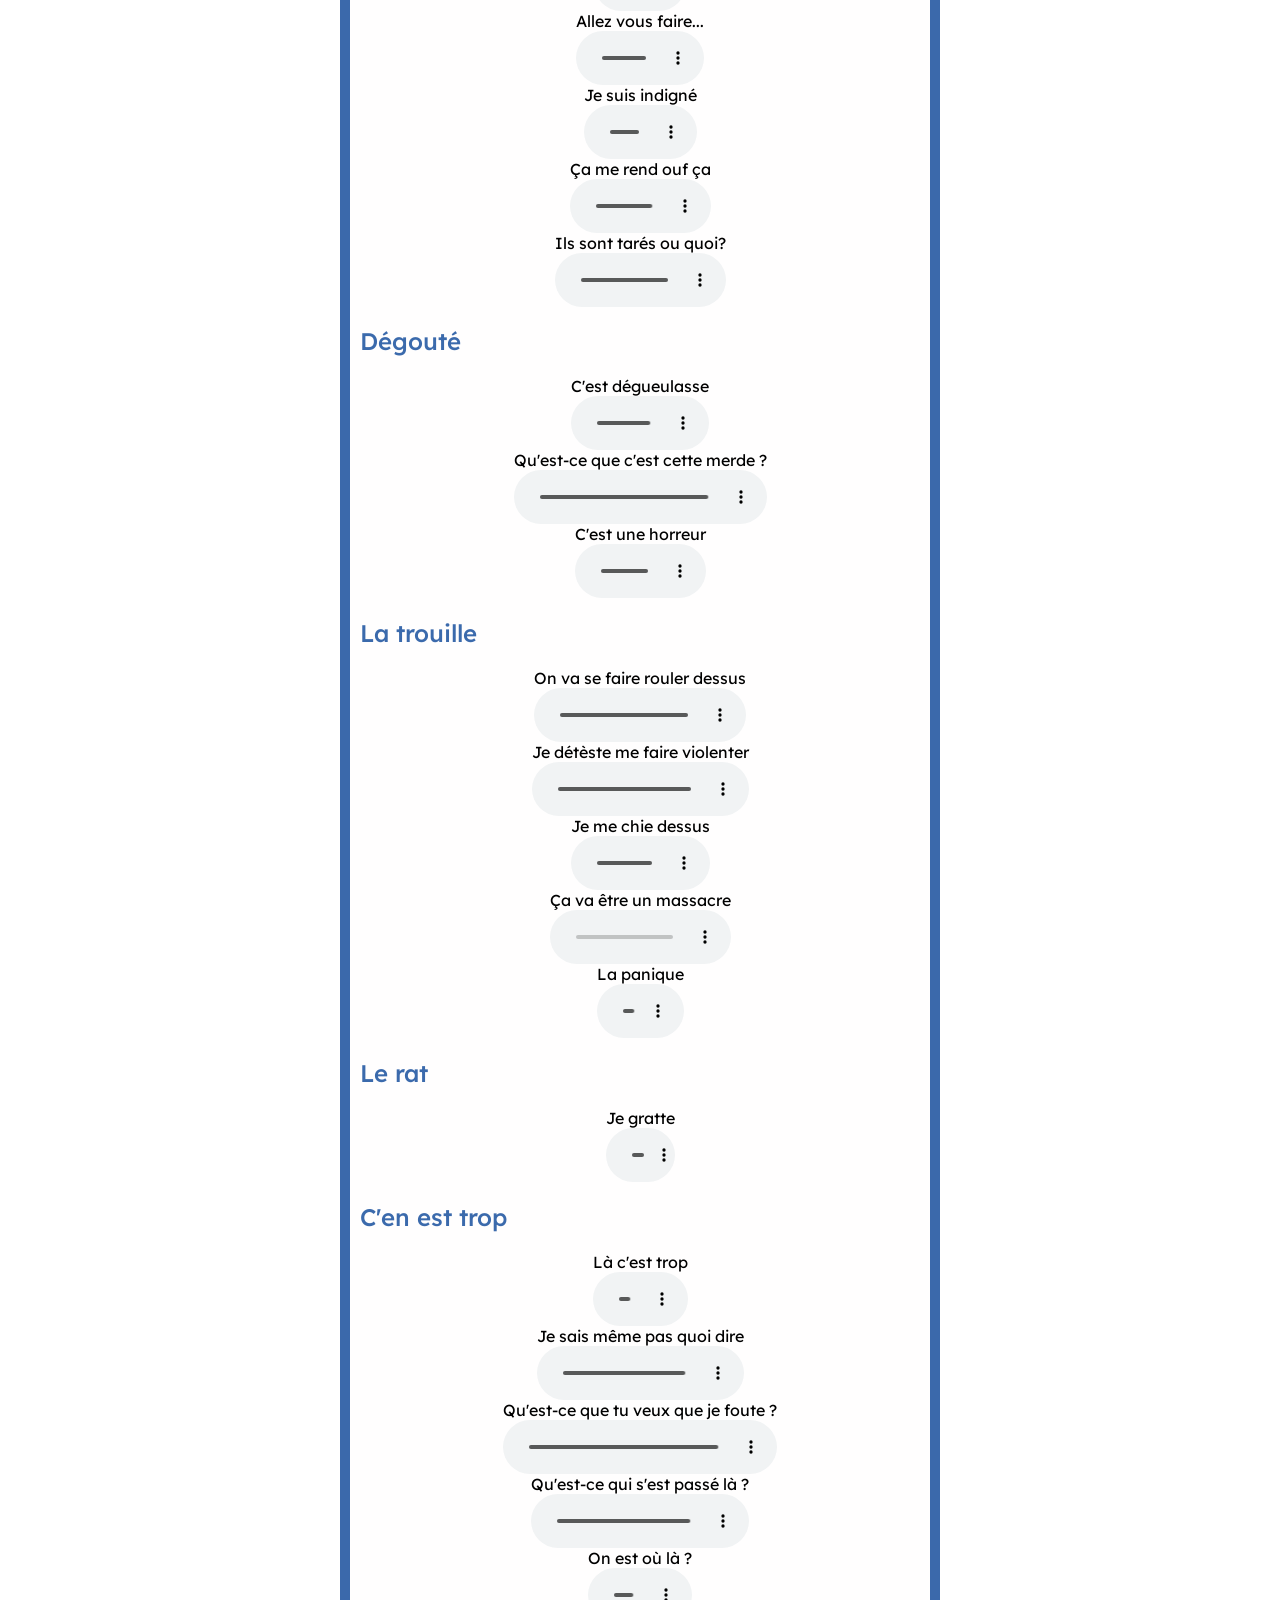
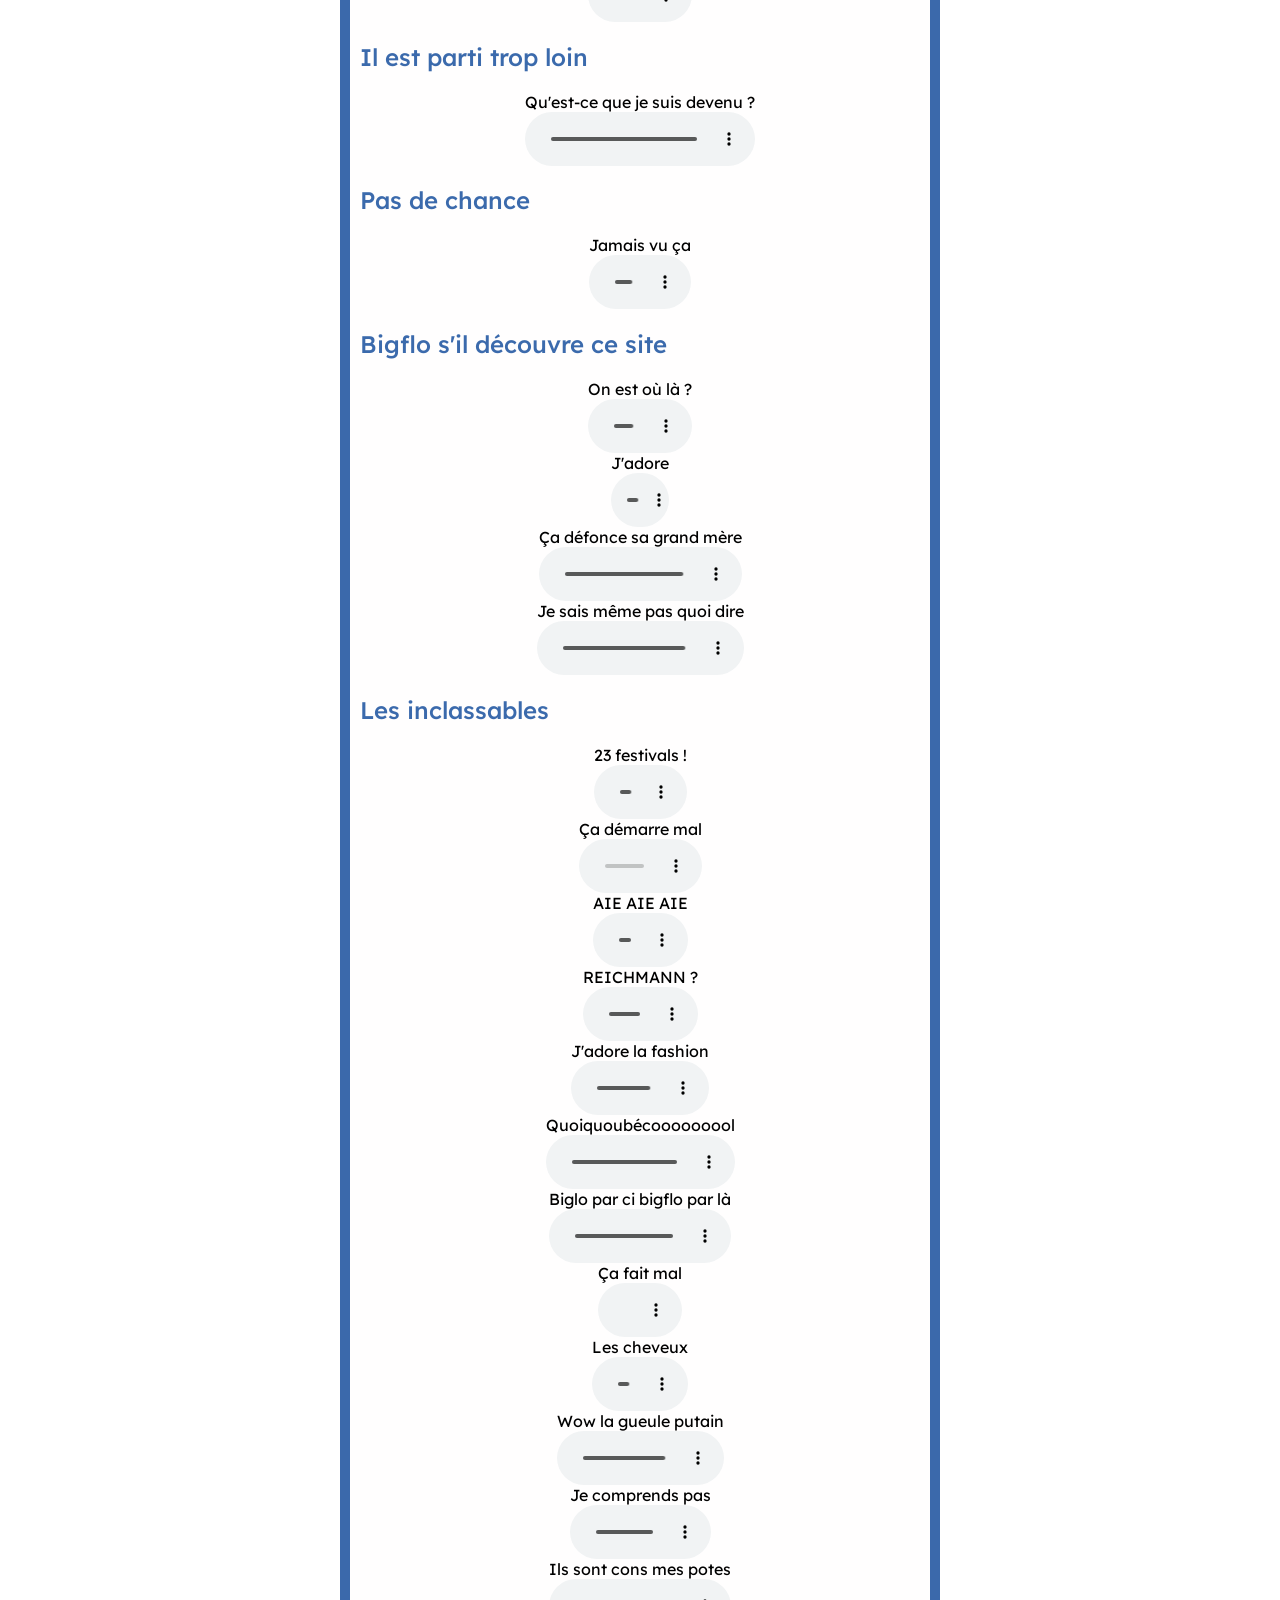
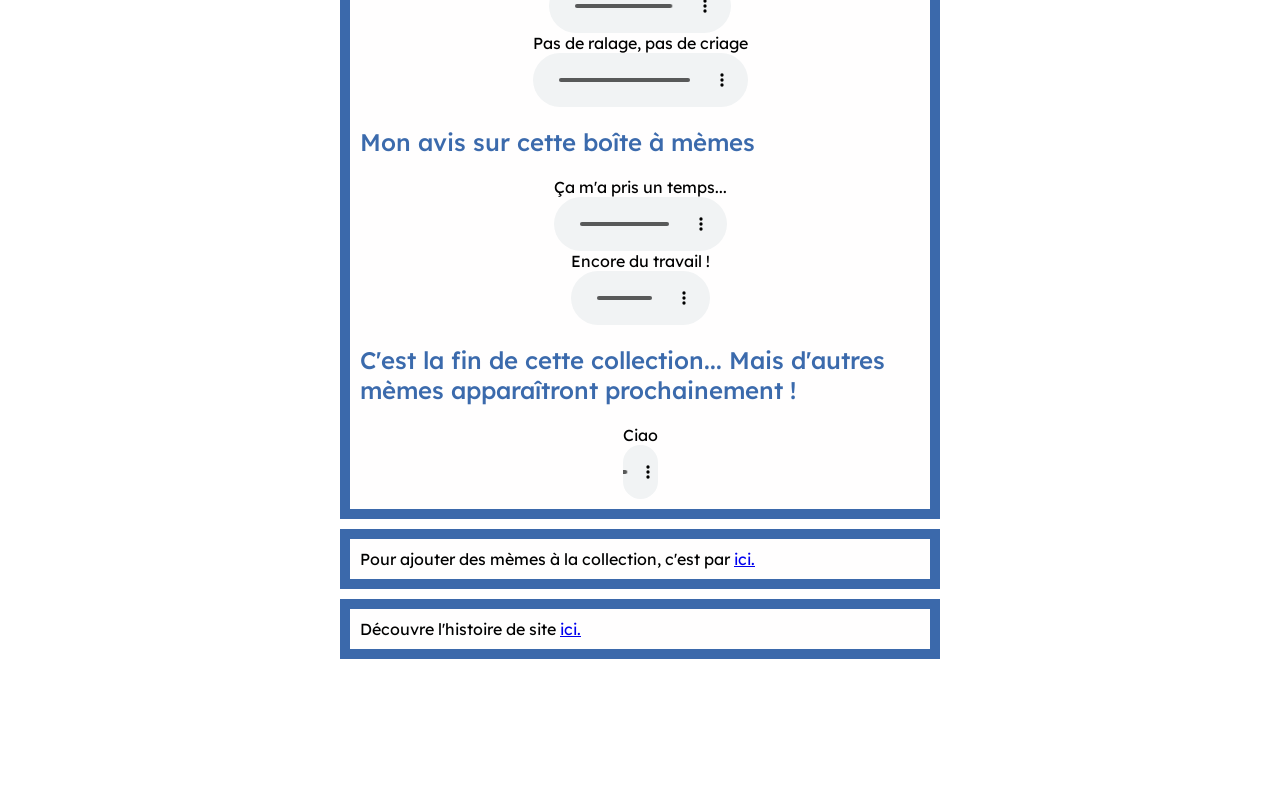
==== commit dd7de2da: "Update index.html" ====
--- a/index.html
+++ b/index.html
@@ -21,6 +21,27 @@
     <div class="pagememe">
         <h1 id="titre1">Boite à mèmes</h1>
         <section class="boite">
+            <h2 id="titre2"> Nouveautés</h2>
+            <figure>
+                <figcaption>La haine de la sieste</figcaption>
+                <audio controls src="vocaux/a transf/rien au monde.mp3"></audio>
+            </figure>
+            <figure>
+                <figcaption>Fatigué de la journée</figcaption>
+                <audio controls src="vocaux/a transf/fatigué.mp3"></audio>
+            </figure>
+            <figure>
+                <figcaption>Vous êtes des bébés cadum ?</figcaption>
+                <audio controls src="vocaux/a transf/bebe cadum.mp3"></audio>
+            </figure>
+            <figure>
+                <figcaption>Je dois faire dodo</figcaption>
+                <audio controls src="vocaux/a transf/je dois faire dodo.mp3"></audio>
+            </figure>
+            <figure>
+                <figcaption>C'est interdit</figcaption>
+                <audio controls src="vocaux/a transf/c'est interdit.mp3"></audio>
+            </figure>
             <h2 id="titre2"> Les disques d'Or et de Platine</h2>
             <figure>
                 <figcaption>Les disques</figcaption>
@@ -109,7 +130,7 @@
             </figure>
             <figure>
                 <figcaption>Ça va être un massacre</figcaption>
-                <audio controls src="vocaux/Flo Massacre.mp3"></audio>
+                <audio controls src="vocaux/6 ça va être un massacre (1).mp3"></audio>
             </figure>
             <figure>
                 <figcaption>La panique</figcaption>
@@ -251,7 +272,7 @@
         <p>
             <a class="mail" href="mailto:bigflo.memes.audio@gmail.com">bigflo.memes.audio@gmail.com</a>
             <br>
-            <small>Mis à jour le 4 mai 2026.</small>
+            <small>Mis à jour le 1er mai 2026.</small>
         </p>
     </footer>
 </body>
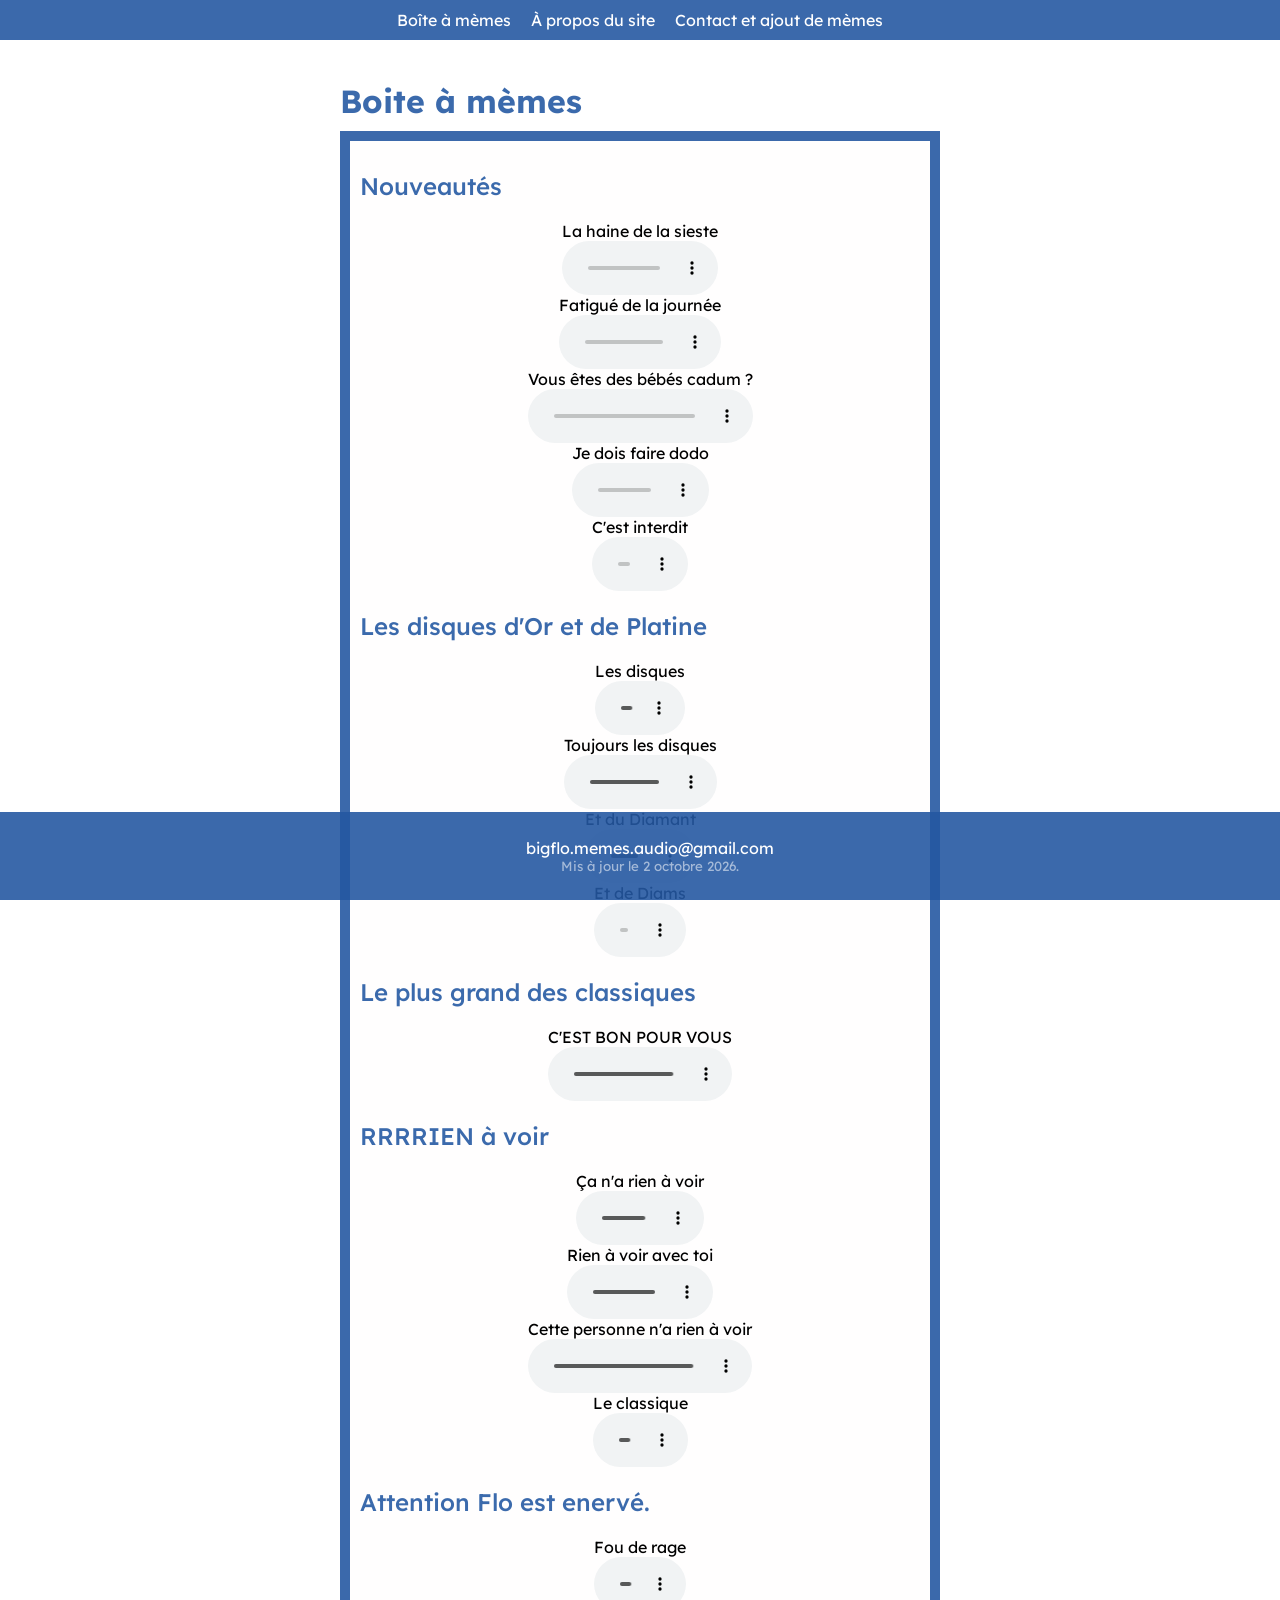
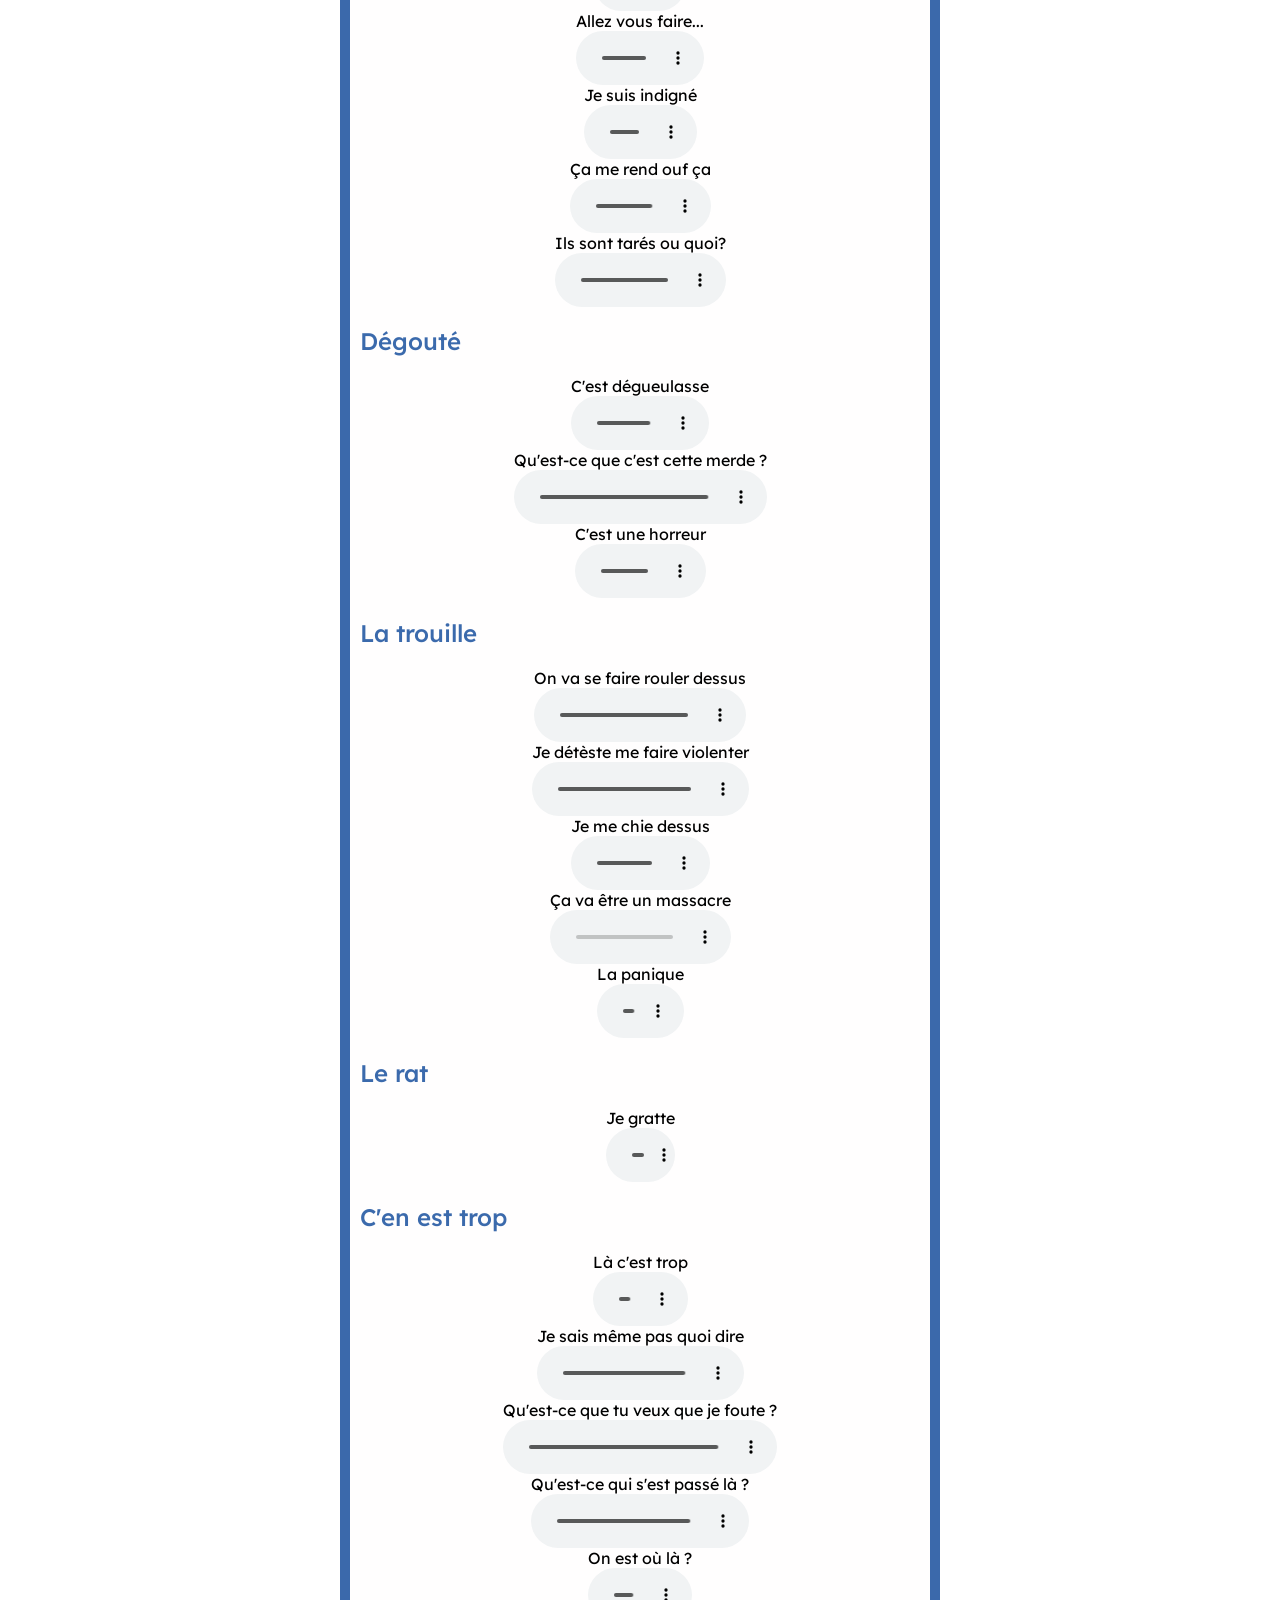
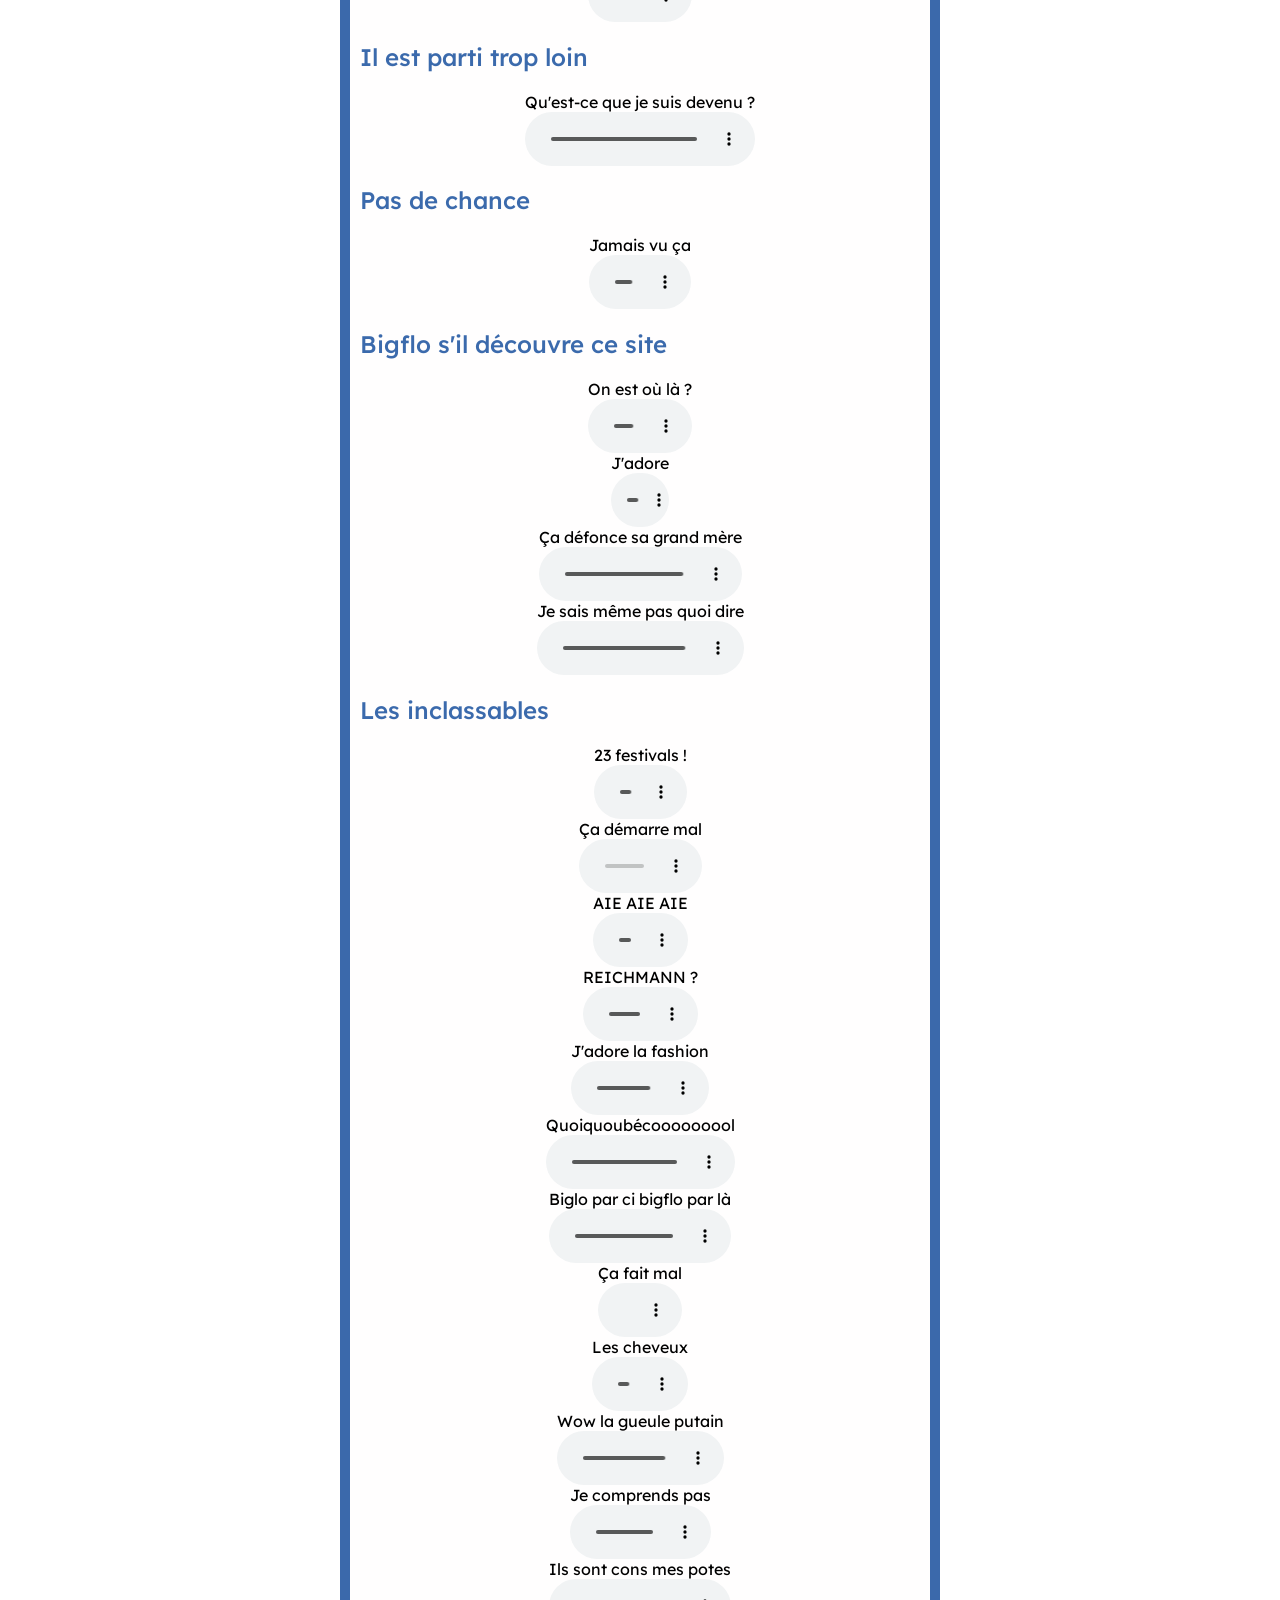
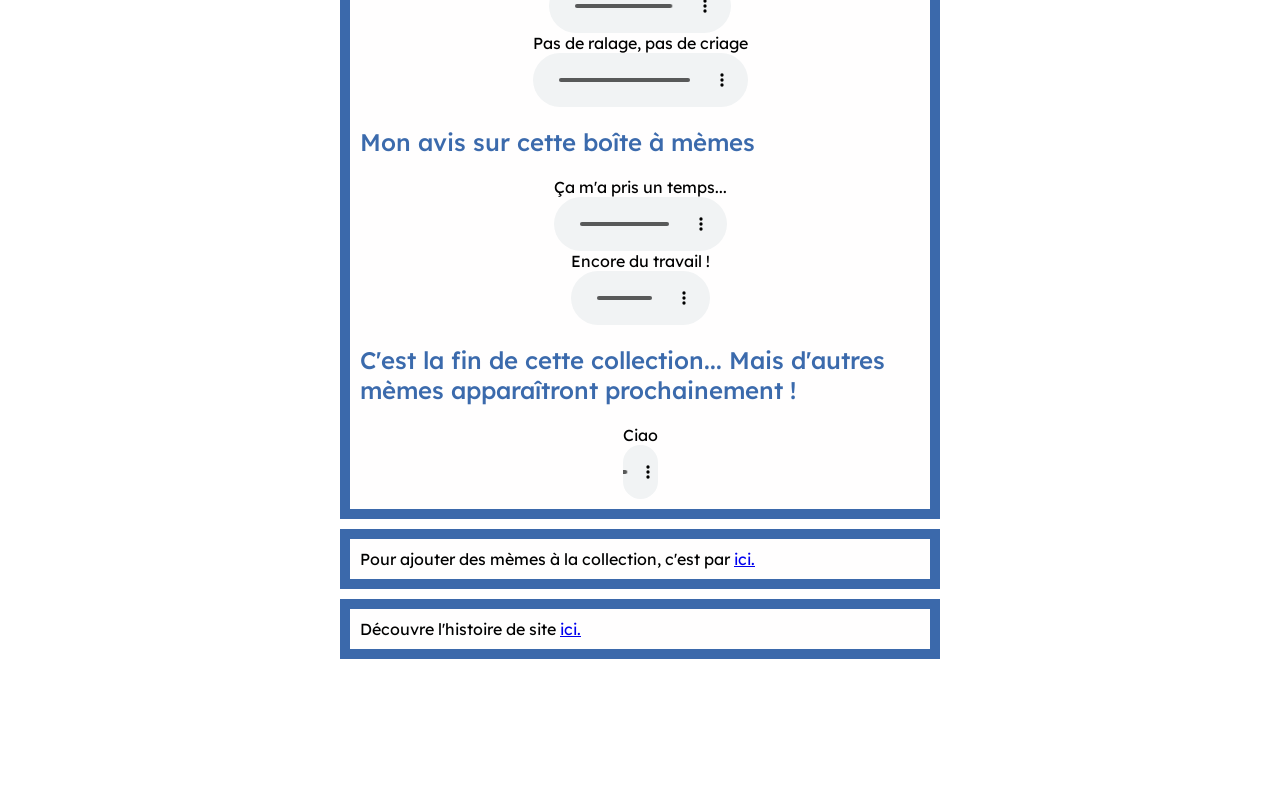
==== commit 969cff63: "Update index.html" ====
--- a/index.html
+++ b/index.html
@@ -272,7 +272,7 @@
         <p>
             <a class="mail" href="mailto:bigflo.memes.audio@gmail.com">bigflo.memes.audio@gmail.com</a>
             <br>
-            <small>Mis à jour le 1er mai 2026.</small>
+            <small>Mis à jour le 2 octobre 2026.</small>
         </p>
     </footer>
 </body>
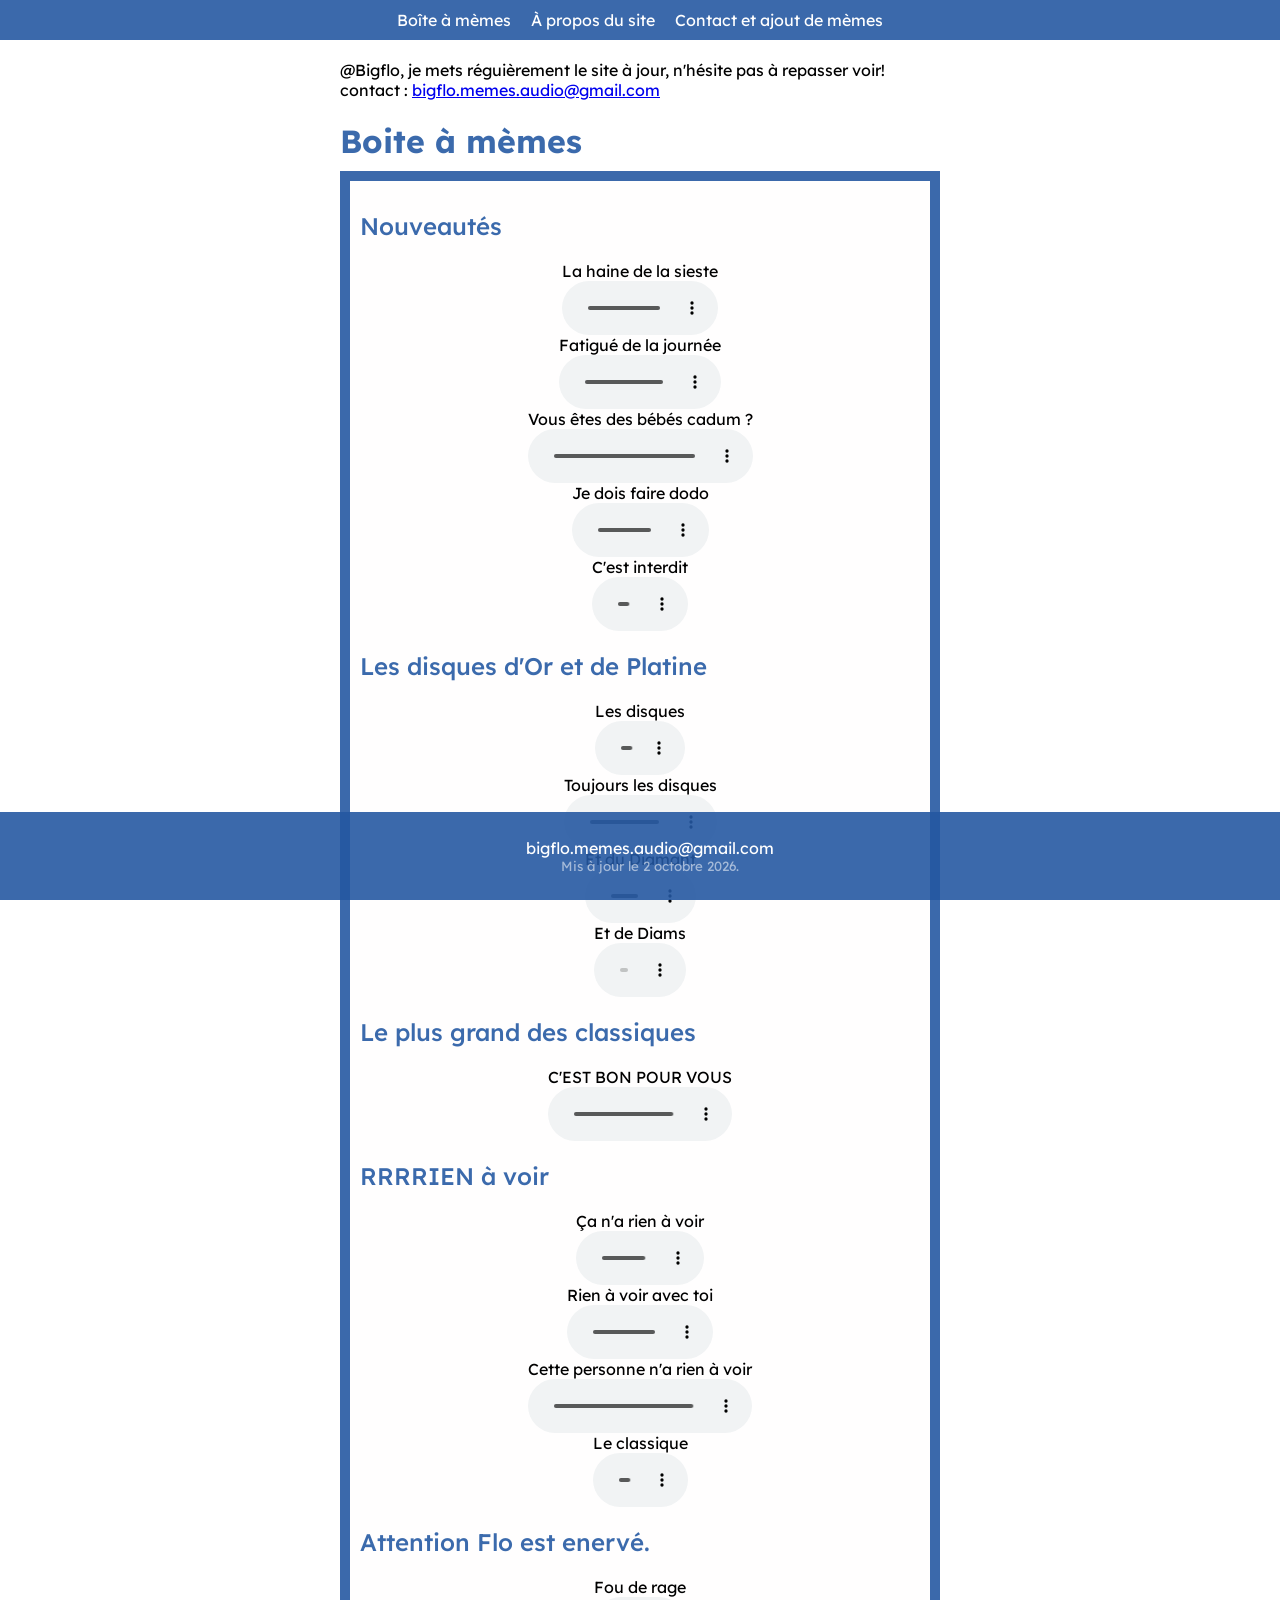
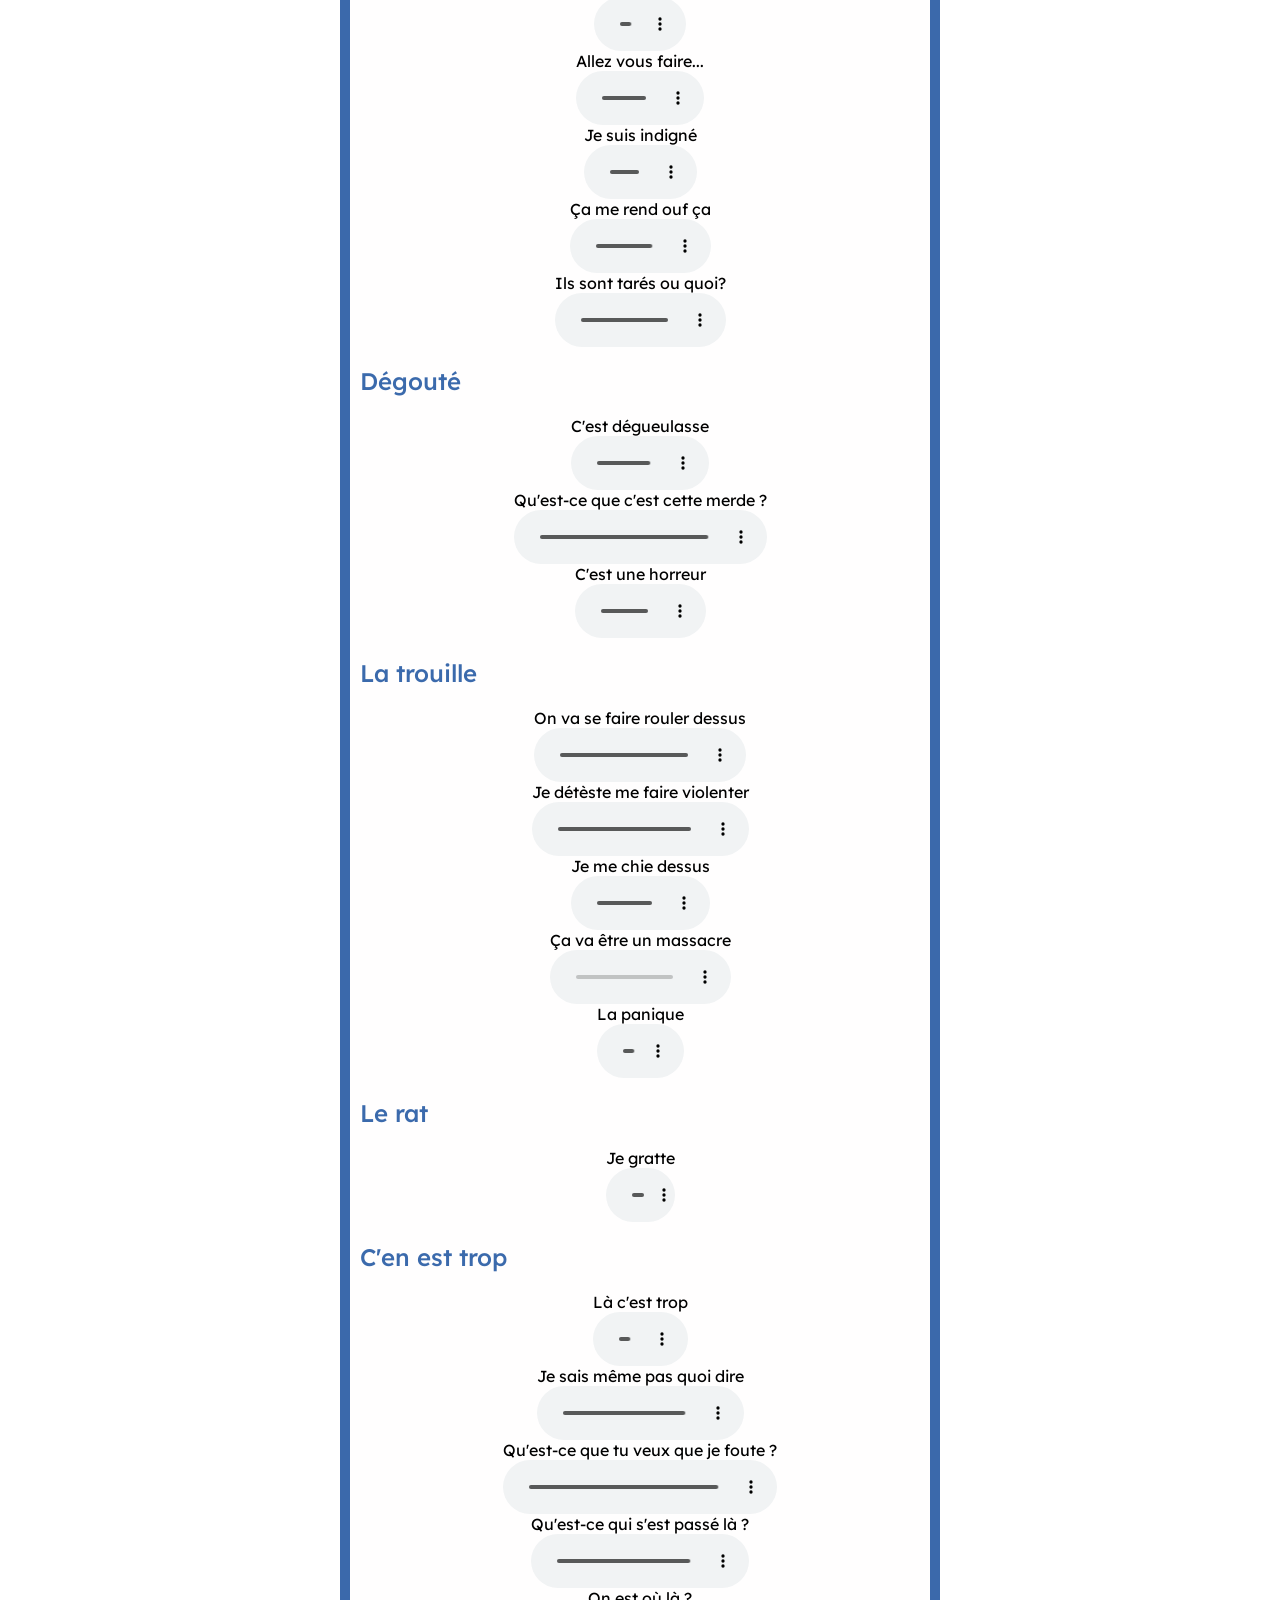
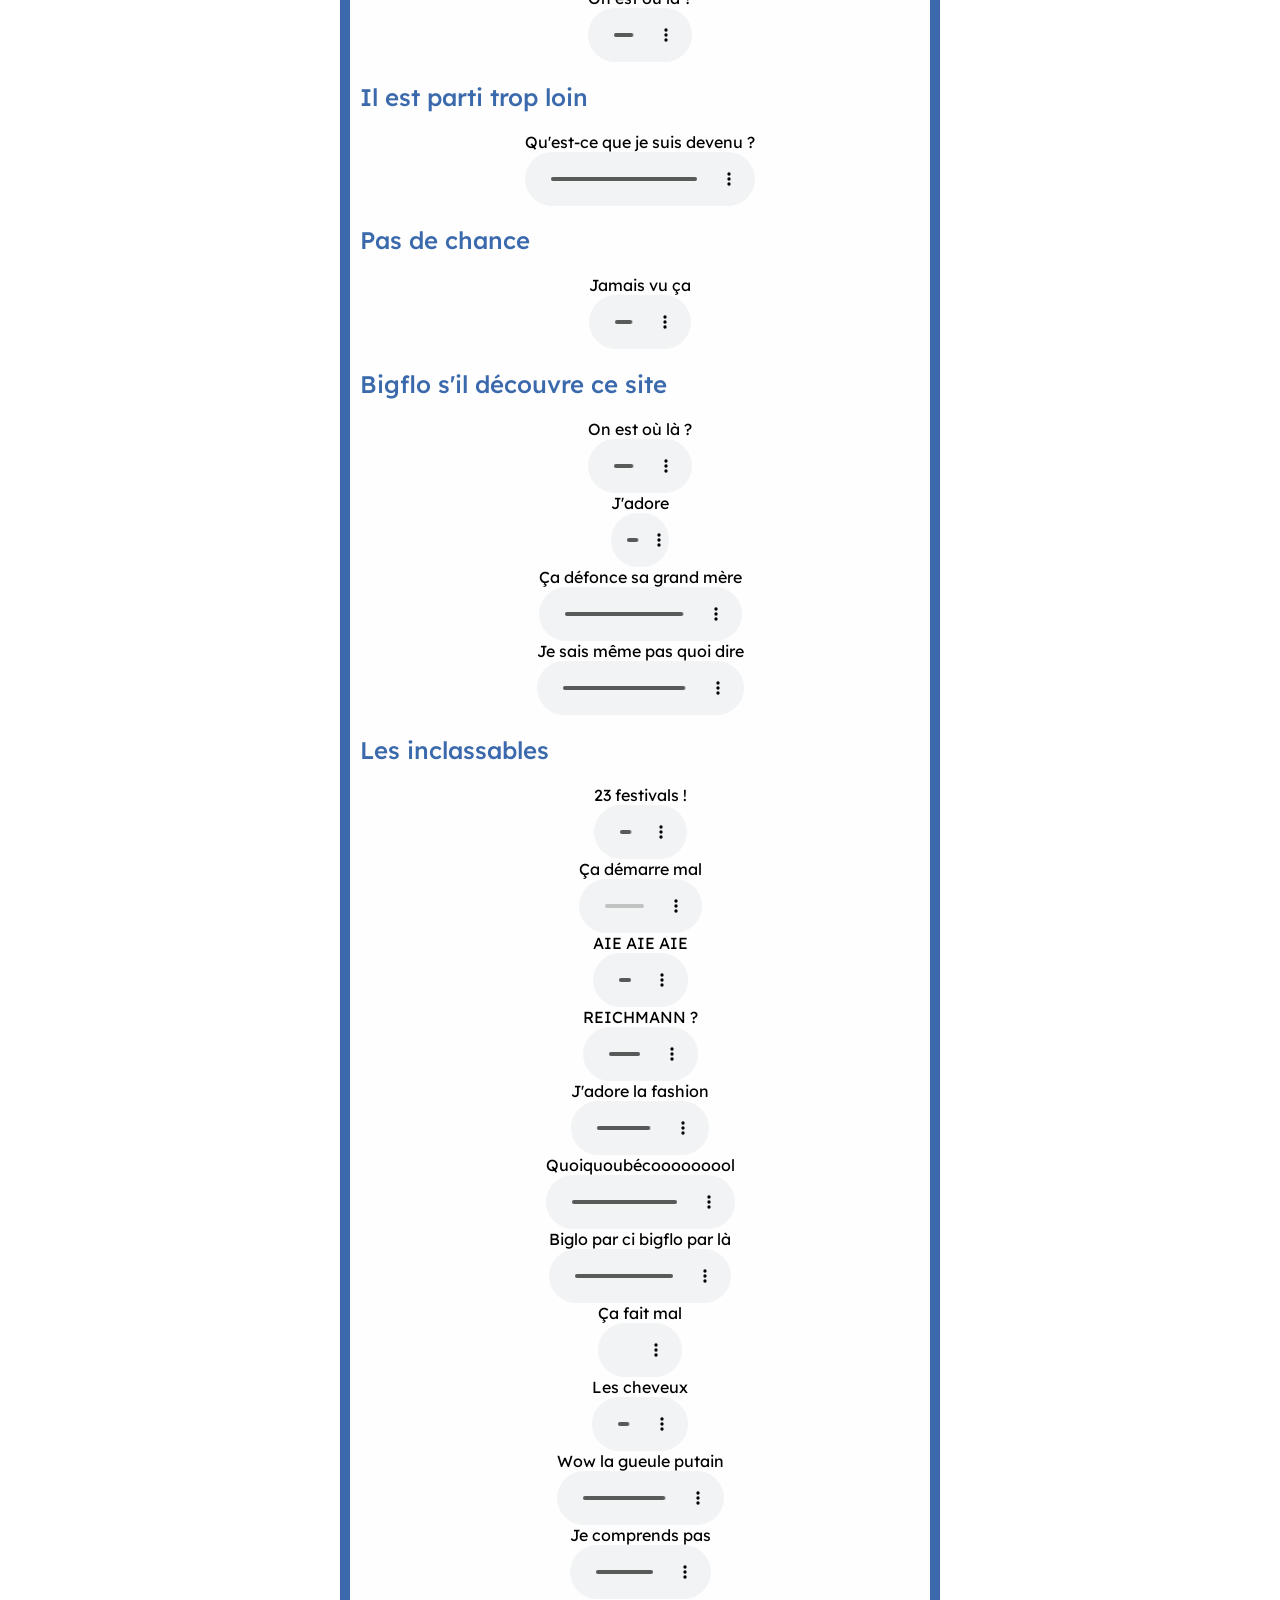
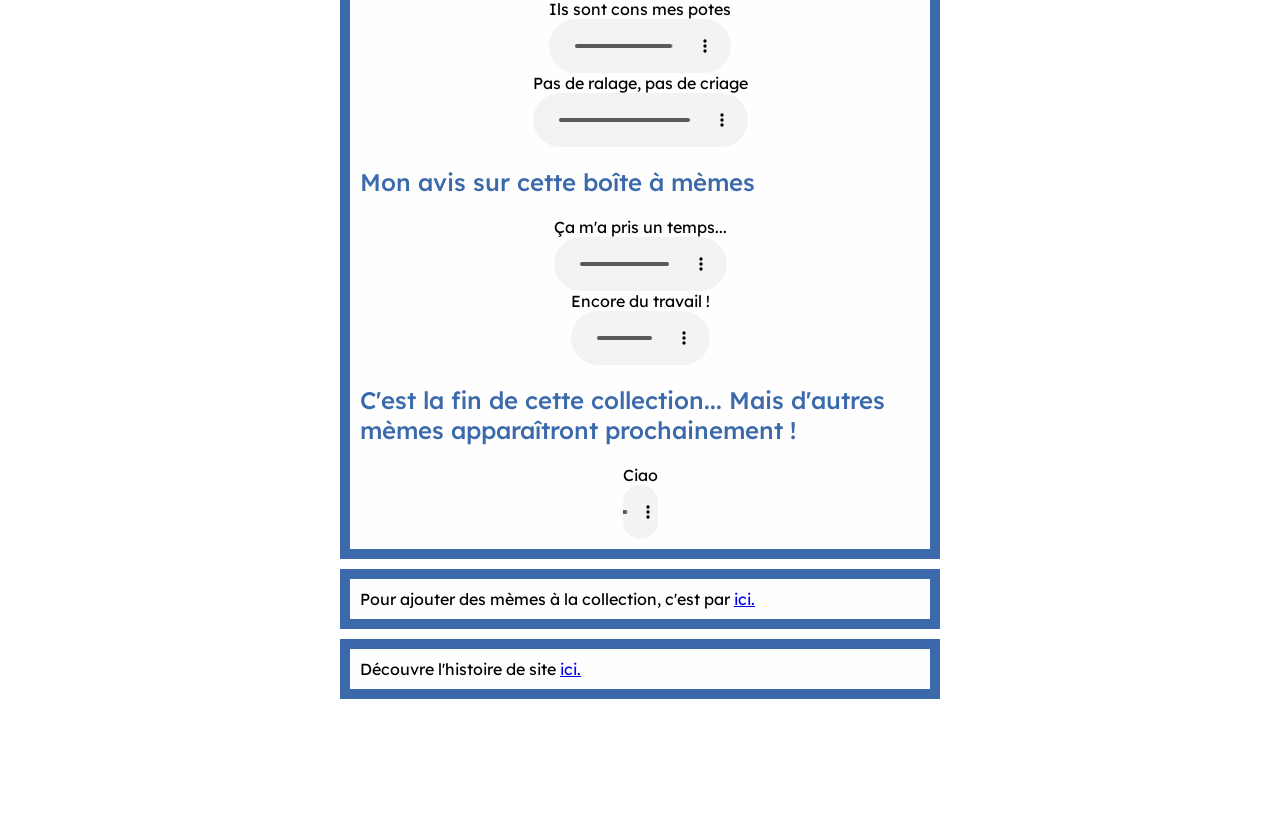
==== commit c20fc56f: "Update index.html" ====
--- a/index.html
+++ b/index.html
@@ -19,28 +19,30 @@
     </nav>
     <!-- Contenu de la page: -->
     <div class="pagememe">
+         @Bigflo, je mets réguièrement le site à jour, n'hésite pas à repasser voir! contact : <a class="mail"
+            href="mailto:bigflo.memes.audio@gmail.com">bigflo.memes.audio@gmail.com</a>
         <h1 id="titre1">Boite à mèmes</h1>
         <section class="boite">
             <h2 id="titre2"> Nouveautés</h2>
             <figure>
                 <figcaption>La haine de la sieste</figcaption>
-                <audio controls src="vocaux/a transf/rien au monde.mp3"></audio>
+                <audio controls src="vocaux/rien au monde.mp3"></audio>
             </figure>
             <figure>
                 <figcaption>Fatigué de la journée</figcaption>
-                <audio controls src="vocaux/a transf/fatigué.mp3"></audio>
+                <audio controls src="vocaux/fatigué.mp3"></audio>
             </figure>
             <figure>
                 <figcaption>Vous êtes des bébés cadum ?</figcaption>
-                <audio controls src="vocaux/a transf/bebe cadum.mp3"></audio>
+                <audio controls src="vocaux/bebe cadum.mp3"></audio>
             </figure>
             <figure>
                 <figcaption>Je dois faire dodo</figcaption>
-                <audio controls src="vocaux/a transf/je dois faire dodo.mp3"></audio>
+                <audio controls src="vocaux/je dois faire dodo.mp3"></audio>
             </figure>
             <figure>
                 <figcaption>C'est interdit</figcaption>
-                <audio controls src="vocaux/a transf/c'est interdit.mp3"></audio>
+                <audio controls src="vocaux/c'est interdit.mp3"></audio>
             </figure>
             <h2 id="titre2"> Les disques d'Or et de Platine</h2>
             <figure>
